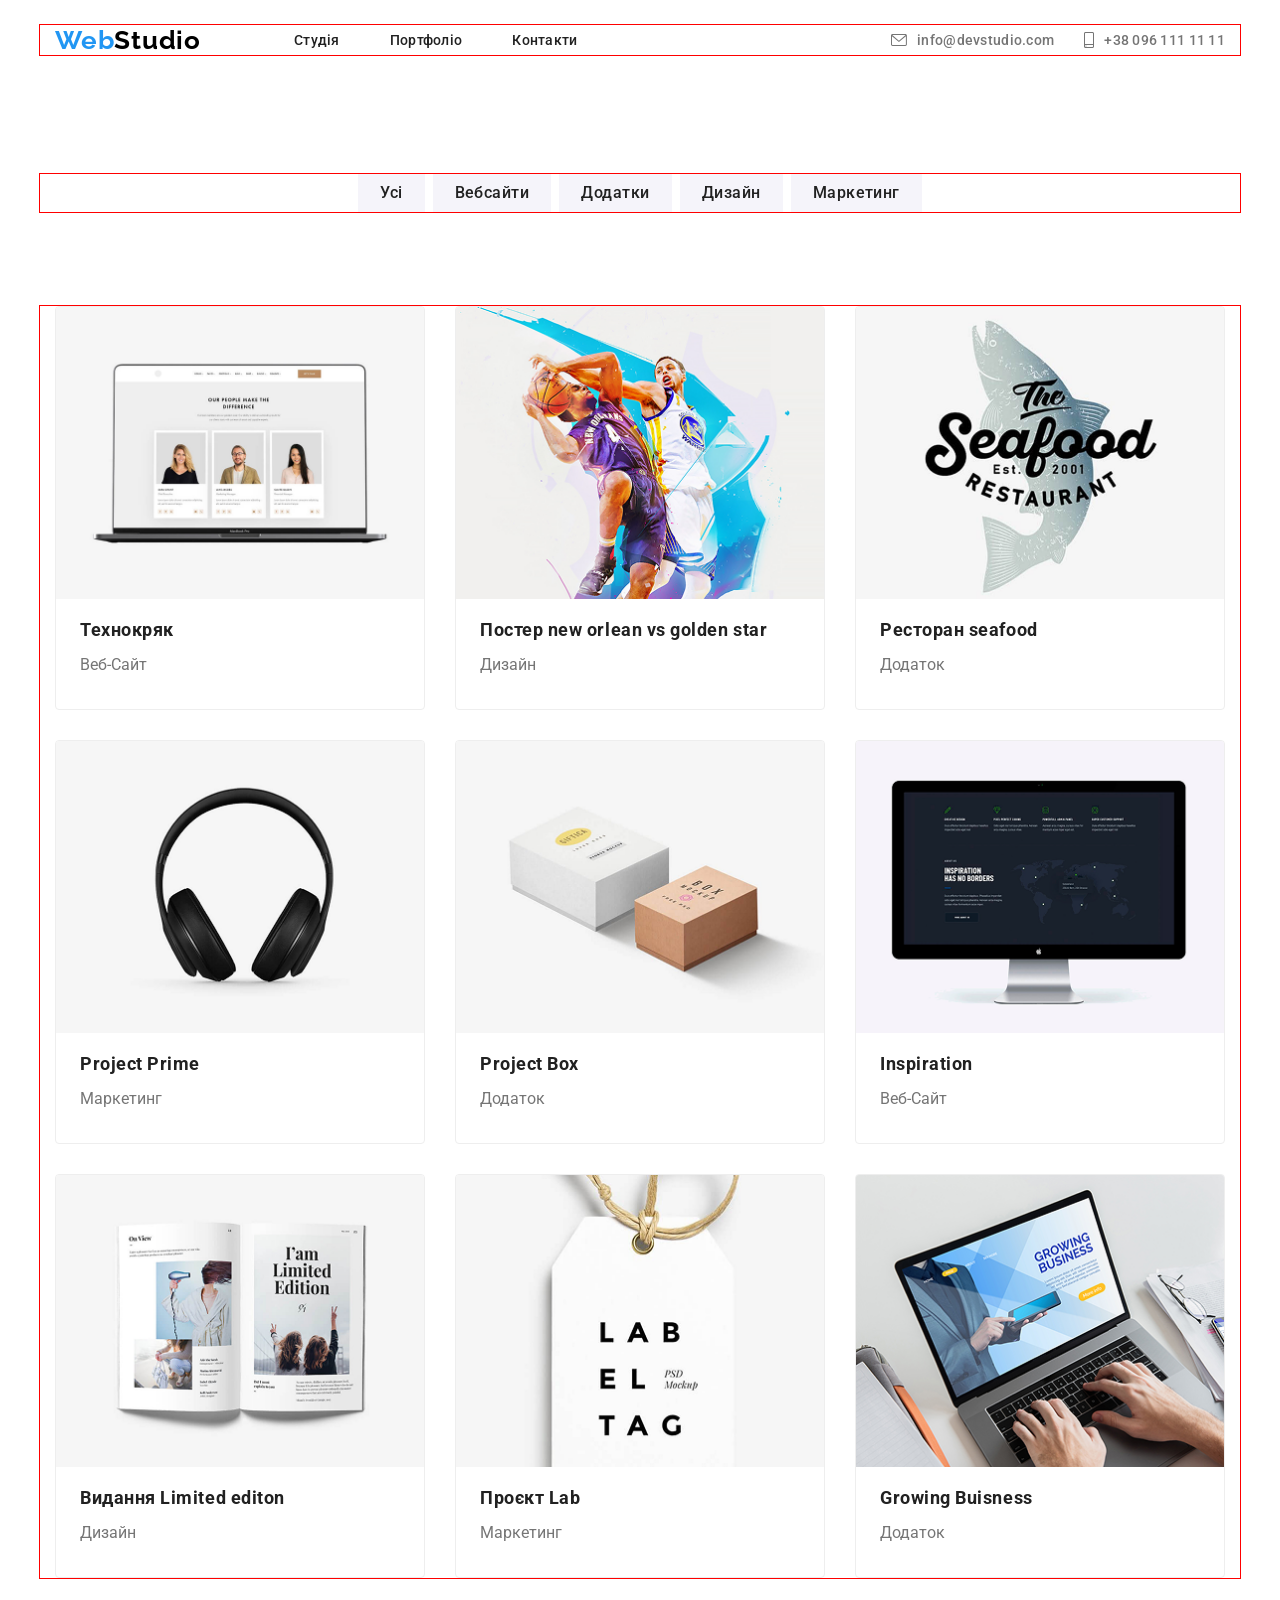
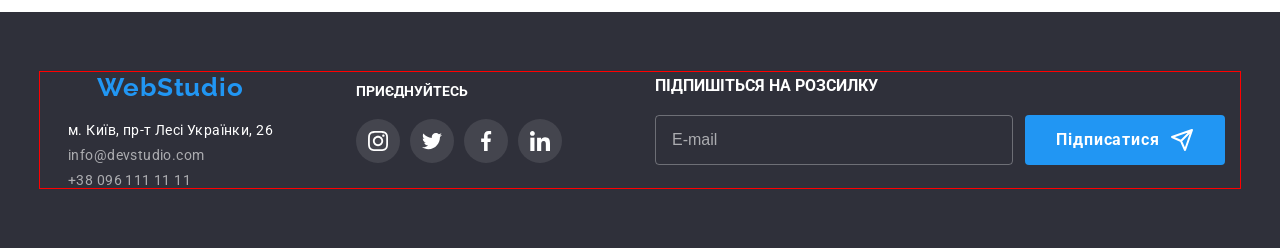
==== portfolio.html @ 1d3b6f0b "initial commit" ====
<!DOCTYPE html>
<html lang="en">
  <head>
    <meta charset="UTF-8" />
    <meta name="viewport" content="width=device-width, initial-scale=1.0" />
    <title>portfolio</title>
    <link rel="stylesheet" href="./normalise.css" />
    <link
      href="https://fonts.googleapis.com/css2?family=Raleway:ital,wght@0,100..900;1,100..900&family=Roboto:ital,wght@0,100..900;1,100..900&display=swap"
      rel="stylesheet"
    />
    
    <link rel="stylesheet" href="./css/main.min.css">
  </head>
  <body>
    
    <main class="main">

      <header class="header">
    <div class="container"> 
      <!-- <p class="animate__animated animate__bounce">tesst xoxoox</p> -->
      <p class="header__webstudio">Web<span>Studio</span></p>

      <button class="header__knopka" data-menu-open><svg class="header__icon">
          <use href="./img/symbol-defs.svg#icon-menu"></use>
        </svg>
      </button>
      <div class="menu is-hidden" data-menu>
        <button class="menu__knopka" data-menu-close type="button"><svg class="menu__close">
          <use href="./img/symbol-defs.svg#icon-cross"></use>
        </svg></button>
        <ul class="menu__list">
          <li class="menu__item"><a href="./index.html" class="menu__link">Студія</a></li>
          <li class="menu__item"><a href="./portfolio.html" class="menu__link active">Портфоліо</a></li>
          <li class="menu__item"><a href="#" class="menu__link">Контакти</a></li>
        </ul>
        <ul class="menu__items">
          <li class="menu__elm"><a href="tel:+380961111111" class="menu__contact">+38 096 111 11 11</a></li>
          <li class="menu__elm"><a href="mailto:info@devstudio.com" class="menu__contact">info@devstudio.com</a></li>
        </ul>
        <ul class="menu__socials">
          <li class="menu__sub"><a href="" class="menu__media">Instagram</a></li>
          <li class="menu__sub"><a href="" class="menu__media">Twitter</a></li>
          <li class="menu__sub"><a href="" class="menu__media">Facebook</a></li>
          <li class="menu__sub"><a href="" class="menu__media">Linkedin</a></li>
        </ul>
      </div>

      <nav class="header__nav">
        <ul class="header__list">
          <li class="header__item">
            <a class="header__link" href="./index.html">Студія</a>
          </li>
          <li class="header__item">
            <a class="header__link" href="./portfolio.html">Портфоліо</a>
          </li>
          <li class="header__item">
            <a class="header__link" href="">Контакти</a>
          </li>
        </ul>
      </nav>
      <ul class="header__contacts">
        <li class="header__item">
          <svg class="header__eicon">
            <use href="./img/symbol-defs.svg#icon-mail"></use>
          </svg>
          <a class="header__info" href="mailto:info@devstudio.com">
            info@devstudio.com
          </a>
        </li>
        <li class="header__item">
          <svg class="header__picon">
            <use href="./img/symbol-defs.svg#icon-smartphone"></use>
          </svg>

          <a class="header__info" href="tel:+380961111111">
            +38 096 111 11 11
          </a>
        </li>
      </ul>

    </div>
  </header>

      <section class="phero">
        <div class="container">
          <ul class="phero__list">
            <li class="phero__item"><a href="" class="phero__link">усі</a></li>
            <li class="phero__item"><a href="" class="phero__link">вебсайти</a></li>
            <li class="phero__item"><a href="" class="phero__link">додатки</a></li>
            <li class="phero__item"><a href="" class="phero__link">дизайн</a></li>
            <li class="phero__item"><a href="" class="phero__link">маркетинг</a></li>
          </ul>
        </div>
      </section>

      <section class="testimonials">
        <div class="container">
        <ul class="testimonials__list">
          <li class="testimonials__item">
            <div class="testimonials__box">
            <img
              class="testimonials__foto"
              src="./img/technoryak.png"
              alt="technoryak"
            />
            <p class="testimonials__text">Ресурс пропонує комплексні пропозиції з різним рівнем функціоналу та сервісів. Все це дозволить відвідувачу отримати вичерпні відомості про компанію чи приватну особу.</p>
            </div>
            <div class="testimonials__info">
            <h2 class="testimonials__name">Технокряк</h2>
            <p class="testimonials__role">веб-сайт</p>
            </div>
          </li>
          <li class="testimonials__item">
            <div class="testimonials__box">
              <img
              class="testimonials__foto"
                src="./img/poster.png"
                width="600"
                alt="poster"
              />
              <p class="testimonials__text">Ресурс пропонує комплексні пропозиції з різним рівнем функціоналу та сервісів. Все це дозволить відвідувачу отримати вичерпні відомості про компанію чи приватну особу.</p>
            </div>
            <div class="testimonials__info">
            <h2 class="testimonials__name">Постер new orlean vs golden star</h2>
            <p class="testimonials__role">дизайн</p>
            </div>
          </li>
          <li class="testimonials__item">
            <div class="testimonials__box">
              <img
              class="testimonials__foto"
                src="./img/restoran.png"
                width="600"
                alt="restoran"
              />
              <p class="testimonials__text">Ресурс пропонує комплексні пропозиції з різним рівнем функціоналу та сервісів. Все це дозволить відвідувачу отримати вичерпні відомості про компанію чи приватну особу.</p>
            </div>
            <div class="testimonials__info">
            <h2 class="testimonials__name">Ресторан seafood</h2>
            <p class="testimonials__role">додаток</p>
            </div>
          </li>
          <li class="testimonials__item">
            <div class="testimonials__box">
              <img
              class="testimonials__foto"
                src="./img/project prime.png"
                width="600"
                alt="project prime"
              />
              <p class="testimonials__text">Ресурс пропонує комплексні пропозиції з різним рівнем функціоналу та сервісів. Все это позволит посетителю получить исчерпывающие сведения о компании или частном лице.</p>
              </div>
            <div class="testimonials__info">
            <h2 class="testimonials__name">Project Prime</h2>
            <p class="testimonials__role">маркетинг</p>
            </div>
          </li>
          <li class="testimonials__item">
            <div class="testimonials__box">
              <img
              class="testimonials__foto"
                src="./img/project box.png"
                width="600"
                alt="project box"
              />
              <p class="testimonials__text">Ресурс пропонує комплексні пропозиції з різним рівнем функціоналу та сервісів. Все это позволит посетителю получить исчерпывающие сведения о компании или частном лице.</p>
            </div>
            <div class="testimonials__info">
            <h2 class="testimonials__name">Project Box</h2>
            <p class="testimonials__role">додаток</p>
            </div>
          </li>
          <li class="testimonials__item">
            <div class="testimonials__box">
              <img
              class="testimonials__foto"
                src="./img/inspiration.png"
                width="600"
                alt="inspiration"
              />
              <p class="testimonials__text">Ресурс пропонує комплексні пропозиції з різним рівнем функціоналу та сервісів. Все это позволит посетителю получить исчерпывающие сведения о компании или частном лице.</p>
            </div>
            <div class="testimonials__info">
            <h2 class="testimonials__name">Inspiration</h2>
            <p class="testimonials__role">веб-сайт</p>
            </div>
          </li>
          <li class="testimonials__item">
            <div class="testimonials__box">
              <img
              class="testimonials__foto"
                src="./img/vidanya limited.png"
                width="600"
                alt="vidannya limited"
              />
              <p class="testimonials__text">Ресурс пропонує комплексні пропозиції з різним рівнем функціоналу та сервісів. Все это позволит посетителю получить исчерпывающие сведения о компании или частном лице.</p>
            </div>
            <div class="testimonials__info">
            <h2 class="testimonials__name">Видання Limited editon</h2>
            <p class="testimonials__role">дизайн</p>
            </div>
          </li>
          <li class="testimonials__item">
            <div class="testimonials__box">
              <img
              class="testimonials__foto"
                src="./img/project lab.png"
                width="600"
                alt="project lab"
              />
              <p class="testimonials__text">Ресурс пропонує комплексні пропозиції з різним рівнем функціоналу та сервісів. Все це дозволить відвідувачу отримати вичерпні відомості про компанію чи приватну особу.</p>
            </div>
            <div class="testimonials__info">
            <h2 class="testimonials__name">Проєкт Lab</h2>
            <p class="testimonials__role">маркетинг</p>
            </div>
          </li>
          <li class="testimonials__item">
            <div class="testimonials__box">
              <img
              class="testimonials__foto"
                src="./img/growing business.png"
                width="600"
                alt="growing buisness"
              />
              <p class="testimonials__text">Ресурс пропонує комплексні пропозиції з різним рівнем функціоналу та сервісів. Все это позволит посетителю получить исчерпывающие сведения о компании или частном лице.</p>
            </div>
            <div class="testimonials__info">
            <h2 class="testimonials__name">Growing Buisness</h2>
            <p class="testimonials__role">додаток</p>
            </div>
          </li>
        </ul>
        </div>
      </section>
      <!--register-->
    </main>
    
    <footer class="contacts">
      <div class="container">
        <div class="double-box">
        <div class="contacts__box">
          <p class="contacts__title">WebStudio</p>
          <ul class="contacts__list">
            <li class="contacts__item">
              <p class="contacts__address">м. Київ, пр-т Лесі Українки, 26</p>
            </li>
            <li class="contacts__item">
              <p class="contacts__info">info@devstudio.com</p>
            </li>
            <li class="contacts__item">
              <p class="contacts__info">+38 096 111 11 11</p>
            </li>
          </ul>
        </div>
        <div class="socials">
        <p class="socials__title">приєднуйтесь</p>
        <ul class="socials__list">
          <li class="socials__item"><a href="" class="socials__link"><svg class="socials__contacts">
            <use href="./img/symbol-defs.svg#icon-instagram"></use></svg></a></li>
          <li class="socials__item"><a href="" class="socials__link"><svg class="socials__contacts">
            <use href="./img/symbol-defs.svg#icon-twitter"></use></svg></a></li>
          <li class="socials__item"><a href="" class="socials__link"><svg class="socials__contacts">
            <use href="./img/symbol-defs.svg#icon-facebook-1"></use></svg></a></li>
          <li class="socials__item"><a href="" class="socials__link"><svg class="socials__contacts">
            <use href="./img/symbol-defs.svg#icon-linkedin"></use></svg></a></li>
        </ul>
      </div>
        </div>
        <div class="subscribe">
        <p class="subscribe__title">Підпишіться на розсилку</p>
        <form class="subscribe__form" action="#" novalidate>
      <input class="subscribe__input" type="email" placeholder="E-mail"/>
    <button class="subscribe__button" type="submit">
      Підписатися
    </button>
  </form>
</div>
    </div>
  </footer>
    <script src="./menu.js"></script>
  </body>
</html>
---- css/main.min.css ----
.header{padding:10px 0}*{margin:0;padding:0;box-sizing:border-box}body{font-family:"Roboto",sans-serif}ul{list-style:none;padding:0}a{text-decoration:none}img{display:block;width:100%;height:auto;max-width:100%}h1,h2,h3,p{margin:0}.container{display:flex;max-width:1200px;margin:0 auto;padding:0 15px;outline:1px solid red}@media screen and (min-width: 480px){.container{width:480px}}@media screen and (min-width: 768px){.container{width:768px}}@media screen and (min-width: 1200px){.container{width:1200px}}.header{background:#fff}@media screen and (min-width: 768px){.header{padding:21px 0}}@media screen and (min-width: 1200px){.header{padding:25px 0}}.header .container{display:flex;align-items:center;height:100%}.header__webstudio{font-family:"Raleway",sans-serif;font-weight:700;font-size:24px;letter-spacing:.03em;color:#2196f3;margin-right:auto}@media screen and (min-width: 768px){.header__webstudio{margin-right:87px}}@media screen and (min-width: 1200px){.header__webstudio{font-size:26px;letter-spacing:.78px;margin-right:93px}}.header__webstudio span{color:#000}.header__nav{display:flex;align-items:center;display:none}@media screen and (min-width: 768px){.header__nav{display:block}}.header__list{display:flex;gap:50px}.header__item{display:flex;align-items:center;gap:10px}.header__link{font-family:"Roboto",sans-serif;font-weight:500;font-size:14px;letter-spacing:.02em;color:#212121;transition:color 250ms;position:relative}.header__link::after{content:"";position:absolute;left:0;bottom:-31px;width:100%;height:4px;border-radius:2px;background-color:#2196f3;opacity:0;transition:opacity 250ms}.header__link:hover{color:#2196f3;transition-timing-function:cubic-bezier(0.89, 0.17, 0.14, 0.89)}.header__link:hover::after{opacity:1}.header__contacts{gap:10px;margin-left:auto;display:none}@media screen and (min-width: 768px){.header__contacts{display:flex;flex-direction:column}}@media screen and (min-width: 1200px){.header__contacts{display:flex;gap:30px;flex-direction:row}}.header__info{font-family:"Roboto",sans-serif;font-weight:500;font-size:14px;letter-spacing:.02em;color:#757575;transition-property:color;transition-duration:500ms}.header__info:hover{color:#2196f3}.header__eicon{display:flex;flex-direction:column;fill:#757575;width:16px;height:12px;transition-property:fill;transition-duration:250ms}.header__eicon:hover{fill:#2196f3}.header__picon{display:flex;flex-direction:column;fill:#757575;width:10px;height:16px;transition-property:fill;transition-duration:250ms}.header__picon:hover{fill:#2196f3}.header__knopka{border:none;display:block;background-color:#fff}@media screen and (min-width: 768px){.header__knopka{display:none}}.header__icon{width:40px;height:40px}.menu{position:fixed;top:0;left:0;width:100%;height:100%;background-color:#fff;z-index:1;padding:48px 0 48px 40px;opacity:1}.menu__knopka{width:40px;height:40px;border-radius:50%;background-color:green;display:flex;justify-content:center;align-items:center;border:none;background-color:rgba(0,0,0,0);position:absolute;top:10px;right:15px}.menu__knopka:hover .menu__close{fill:#2196f3}.menu__close{width:30px;height:30px;transition-property:fill;transition-duration:350ms}.menu__list{display:flex;flex-direction:column;gap:35px}.menu__link{font-family:"Roboto",sans-serif;font-weight:500;font-size:40px;letter-spacing:.02em;color:#212121}.menu__items{display:flex;flex-direction:column;gap:32px;margin-top:150px;margin-bottom:64px}.menu__contact{font-family:"Roboto",sans-serif;font-weight:500;font-size:34px;letter-spacing:.02em;color:#2196f3}.menu__elm:last-child .menu__contact{font-family:"Roboto",sans-serif;font-weight:500;font-size:24px;letter-spacing:.02em;color:#757575}.menu__socials{display:flex;align-items:center;gap:10px}.menu__media{font-family:"Roboto",sans-serif;font-weight:500;font-size:18px;line-height:122%;letter-spacing:.02em;color:#2196f3}.menu__sub{display:flex;align-items:center}.menu__sub:not(:last-child)::after{content:"";display:block;width:1px;height:22px;margin-left:10px;background-color:rgba(33,33,33,.2)}.active{color:#2196f3}.is-hidden{opacity:0;pointer-events:none}.hero{background-image:linear-gradient(rgba(47, 48, 58, 0.4), rgba(47, 48, 58, 0.4)),url("../img/mobile/hero-mobile@1x.webp");padding-top:118px;padding-bottom:118px;margin:0% auto;display:flex;justify-content:center;align-items:center;box-shadow:0px 0px 50px 0px rgba(0,0,0,.75) inset;-webkit-box-shadow:0px 0px 50px 0px rgba(0,0,0,.75) inset;-moz-box-shadow:0px 0px 50px 0px rgba(0,0,0,.75) inset;background-repeat:no-repeat;background-size:cover;background-position:center}@media(min-device-pixel-ratio: 2),(min-resolution: 192dpi),(min-resolution: 2dppx){.hero{background-image:linear-gradient(rgba(47, 48, 58, 0.4), rgba(47, 48, 58, 0.4)),url(../img/mobile/hero-mobile@2x.webp)}}@media screen and (min-width: 768px){.hero{background-image:linear-gradient(rgba(47, 48, 58, 0.4), rgba(47, 48, 58, 0.4)),url(../img/tablet/hero-tablet@1x.webp)}}@media screen and (min-width: 768px)and (min-device-pixel-ratio: 2),screen and (min-width: 768px)and (min-resolution: 192dpi),screen and (min-width: 768px)and (min-resolution: 2dppx){.hero{background-image:linear-gradient(rgba(47, 48, 58, 0.4), rgba(47, 48, 58, 0.4)),url(../img/tablet/hero-tablet@2x.webp)}}@media screen and (min-width: 1200px){.hero{padding-bottom:200px;padding-top:200px;background-image:linear-gradient(rgba(47, 48, 58, 0.4), rgba(47, 48, 58, 0.4)),url(../img/desktop/hero-desktop@1x.webp)}}@media screen and (min-width: 1200px)and (min-device-pixel-ratio: 2),screen and (min-width: 1200px)and (min-resolution: 192dpi),screen and (min-width: 1200px)and (min-resolution: 2dppx){.hero{background-image:linear-gradient(rgba(47, 48, 58, 0.4), rgba(47, 48, 58, 0.4)),url(../img/desktop/hero-desktop@2x.webp)}}.hero__title{font-family:"Roboto",sans-serif;font-weight:900;font-size:26px;line-height:136%;letter-spacing:.06em;text-transform:uppercase;text-align:center;color:#fff;width:100%;margin-bottom:30px}@media screen and (min-width: 480px){.hero__title{width:360px}}@media screen and (min-width: 1200px){.hero__title{width:696px;font-size:44px}}.hero__button{border:none;font-family:"Roboto",sans-serif;border-radius:4px;width:200px;height:50px;background:#2196f3;font-weight:700;font-size:16px;line-height:187%;letter-spacing:.06em;text-align:center;color:#fff}@media screen and (min-width: 1200px){.hero__button{width:216px}}.hero .container{flex-direction:column;align-items:center}.features{padding-bottom:60px;padding-top:60px}@media screen and (min-width: 768px){.features{padding-bottom:94px;padding-top:94px}}.features__list{display:flex;flex-direction:column;gap:30px}@media screen and (min-width: 768px){.features__list{display:grid;grid-template-columns:repeat(2, 1fr)}}@media screen and (min-width: 1200px){.features__list{grid-template-columns:repeat(4, 1fr)}}.features__item{width:100%;height:226px}@media screen and (min-width: 480px){.features__item{width:450px}}@media screen and (min-width: 768px){.features__item{width:354px;height:224px}}@media screen and (min-width: 1200px){.features__item{width:270px;height:248px}}.features__box{width:100%;height:120px;background-color:#f5f4fa;margin-bottom:30px;border-radius:4px;display:flex;justify-content:center;align-items:center}@media screen and (min-width: 480px){.features__box{width:450px}}@media screen and (min-width: 768px){.features__box{width:354px;height:120px}}@media screen and (min-width: 1200px){.features__box{width:270px;height:120px}}.features__img1{fill:#212121;width:70px;height:70px}.features__img2{fill:#212121;width:70px;height:70px}.features__img3{fill:#212121;width:70px;height:70px}.features__img4{fill:#212121;width:70px;height:70px}.features__title{font-family:"Roboto",sans-serif;font-weight:700;font-size:14px;letter-spacing:.03em;text-transform:uppercase;color:#212121;margin-bottom:10px;text-align:center}.features__description{font-family:"Roboto",sans-serif;font-weight:400;font-size:14px;line-height:171%;letter-spacing:.03em;color:#757575}.gallery{display:none}@media screen and (min-width: 1200px){.gallery{padding-bottom:94px;padding-top:94px;display:block}}.gallery .container{flex-direction:column;align-items:center}.gallery__title{font-family:"Roboto",sans-serif;font-weight:700;font-size:36px;letter-spacing:.03em;text-align:center;color:#212121;margin-bottom:50px}.gallery__list{display:flex;gap:30px}.gallery__item{width:370px;height:294px;display:block;position:relative}.gallery__image{gap:30px;width:370px;height:294px}.gallery__description{display:flex;justify-content:center;align-items:center;width:370px;height:70px;color:#fff;background-color:#2f303a;opacity:80%;position:absolute;bottom:0}.team{background-color:#f5f4fa;padding-bottom:60px;padding-top:60px}@media screen and (min-width: 1200px){.team{padding-bottom:94px;padding-top:94px}}.team .container{display:flex;flex-direction:column}.team__title{font-family:"Roboto",sans-serif;font-weight:700;font-size:28px;letter-spacing:.03em;text-align:center;color:#212121;margin-bottom:30px}@media screen and (min-width: 1200px){.team__title{font-weight:700;font-size:36px}}.team__list{display:flex;flex-direction:column;gap:30px}@media screen and (min-width: 768px){.team__list{display:grid;grid-template-columns:repeat(2, 1fr)}}@media screen and (min-width: 1200px){.team__list{display:grid;grid-template-columns:repeat(4, 1fr)}}.team__item{box-shadow:0 2px 1px 0 rgba(0,0,0,.2),0 1px 1px 0 rgba(0,0,0,.14),0 1px 3px 0 rgba(0,0,0,.12);background:#fff;width:100%;height:100%}@media screen and (min-width: 480px){.team__item{width:450px;height:622px}}@media screen and (min-width: 768px){.team__item{width:354px;height:536px}}@media screen and (min-width: 1200px){.team__item{width:270px;height:428px}}.team__foto{width:100%;margin-bottom:30px}@media screen and (min-width: 480px){.team__foto{width:450px;height:460px}}@media screen and (min-width: 768px){.team__foto{width:354px;height:374px}}@media screen and (min-width: 1200px){.team__foto{width:270px;height:260px}}.team__name{font-family:"Roboto",sans-serif;font-weight:500;font-size:16px;letter-spacing:.03em;text-align:center;color:#212121;margin-bottom:10px}.team__role{font-family:"Roboto",sans-serif;font-weight:400;font-size:16px;letter-spacing:.03em;text-align:center;color:#757575;margin-bottom:16px}.team__box{display:flex;justify-self:center;gap:10px;margin-bottom:24px}.team__link{display:flex;align-items:center;justify-content:center;width:44px;height:44px;border-radius:50%;transition-property:background-color;transition-duration:250ms}.team__link:hover{background-color:#2196f3}.team__link:hover .team__socials{fill:#fff}.team__socials{fill:#afb1b8;width:20px;height:20px;transition-property:fill;transition-duration:350ms}.clients{padding-top:60px;padding-bottom:60px}@media screen and (min-width: 1200px){.clients{padding-bottom:94px;padding-top:94px}}.clients .container{display:flex;justify-content:center;align-items:center;flex-direction:column}.clients__title{font-family:"Roboto",sans-serif;font-weight:700;font-size:28px;letter-spacing:.03em;text-align:center;color:#212121;margin-bottom:30px}@media screen and (min-width: 1200px){.clients__title{font-weight:700;font-size:36px;margin-bottom:50px}}.clients__list{display:grid;gap:30px;grid-template-columns:repeat(2, 1fr);justify-content:center;align-items:center;flex-wrap:wrap}@media screen and (min-width: 768px){.clients__list{display:grid;grid-template-columns:repeat(3, 1fr)}}@media screen and (min-width: 1200px){.clients__list{display:grid;grid-template-columns:repeat(6, 1fr)}}.clients__item{border:solid 1px #afb1b8;border-radius:4px;display:flex;align-items:center;justify-content:center;padding:16px 10px;transition-property:border;transition-duration:350ms}.clients__item:hover{border:solid 1px #2196f3}@media screen and (min-width: 480px){.clients__item{padding:16px 52px}}@media screen and (min-width: 768px){.clients__item{padding:16px 60px}}@media screen and (min-width: 1200px){.clients__item{padding:16px 32px}}.clients__icon{fill:#afb1b8;width:100%;height:60px;transition-property:fill;transition-duration:350ms}.clients__icon:hover{fill:#2196f3}@media screen and (min-width: 480px){.clients__icon{width:106px}}.contacts{background:#2f303a;padding-top:60px;padding-bottom:60px}.contacts .container{display:flex;flex-direction:column;align-items:center}@media screen and (min-width: 1200px){.contacts .container{display:flex;flex-direction:row}}.contacts .container:last-child>div:last-child{display:flex;flex-wrap:wrap;align-items:center}.contacts__box{display:flex;flex-direction:column;align-items:center;margin-bottom:20px}@media screen and (min-width: 1200px){.contacts__box{margin-bottom:0;width:231px}}.contacts__title{display:flex;font-family:"Raleway",sans-serif;font-weight:700;font-size:24px;letter-spacing:.03em;color:#2196f3;margin-bottom:20px;justify-content:center}@media screen and (min-width: 1200px){.contacts__title{font-size:26px}}.contacts__list{display:flex;gap:8px;flex-direction:column}@media screen and (min-width: 1200px){.contacts__list{gap:9px}}.contacts__address{font-family:"Roboto",sans-serif;font-weight:400;font-size:14px;letter-spacing:.03em;color:#fff;text-align:center}@media screen and (min-width: 1200px){.contacts__address{text-align:left}}.contacts__info{font-family:"Roboto",sans-serif;font-weight:400;font-size:14px;letter-spacing:.03em;color:hsla(0,0%,100%,.6);text-align:center}@media screen and (min-width: 1200px){.contacts__info{text-align:left}}.socials{display:flex;flex-direction:column;text-align:center;margin-top:60px}@media screen and (min-width: 768px){.socials{margin-left:165px;margin-top:0}}@media screen and (min-width: 1200px){.socials{text-align:left;margin-left:70px}}.socials__title{font-family:"Roboto",sans-serif;font-weight:700;font-size:14px;letter-spacing:3%;color:#fff;text-transform:uppercase;margin-bottom:20px}.socials__list{display:flex;gap:10px}.socials__link{display:flex;align-items:center;justify-content:center;width:44px;height:44px;border-radius:50%;background:hsla(0,0%,100%,.1);transition:background-color 350ms}.socials__link:hover{background:#2196f3}.socials__contacts{fill:#fff;width:20px;height:20px}.double-box{margin-bottom:60px}@media screen and (min-width: 768px){.double-box{display:flex;flex-direction:row;align-items:baseline}}@media screen and (min-width: 1200px){.double-box{margin-bottom:0}}.subscribe{display:flex;align-items:center;justify-content:center;flex-direction:column}@media screen and (min-width: 1200px){.subscribe{flex-direction:column;margin-left:93px;margin-bottom:20px}}.subscribe__title{font-family:"Roboto",sans-serif;font-weight:700;font-size:14px;letter-spacing:3%;text-transform:uppercase;color:#fff;margin-bottom:20px;text-align:center}@media screen and (min-width: 1200px){.subscribe__title{font-size:16px;letter-spacing:6%;text-align:left;width:100%}}.subscribe__form{display:flex;align-items:center;justify-content:center;flex-direction:column}@media screen and (min-width: 1200px){.subscribe__form{flex-direction:row;align-items:center;gap:12px}}.subscribe__input{border-radius:4px;width:290px;height:50px;border:1px solid hsla(0,0%,100%,.3);background:rgba(0,0,0,0);padding-left:16px;color:#fff;font-size:16px;outline:none;transition:border-color 350ms;margin-bottom:20px}@media screen and (min-width: 768px){.subscribe__input{width:450px}}@media screen and (min-width: 1200px){.subscribe__input{width:358px;height:50px;margin-bottom:0}}.subscribe__input::-moz-placeholder{color:hsla(0,0%,100%,.6)}.subscribe__input::placeholder{color:hsla(0,0%,100%,.6)}.subscribe__input:focus{border-color:hsla(0,0%,100%,.6)}.subscribe__button{font-family:"Roboto",sans-serif;border:none;border-radius:4px;width:200px;height:50px;background:#2196f3;font-weight:700;font-size:16px;letter-spacing:.06em;color:#fff;display:flex;align-items:center;justify-content:center;gap:10px;cursor:pointer;transition:background 350ms}.subscribe__button:hover{background:rgb(12.0615384615,129.6615384615,223.1384615385)}.subscribe__button::after{content:"";display:inline-block;width:24px;height:24px;background-image:url("data:image/svg+xml,%3Csvg xmlns='http://www.w3.org/2000/svg' width='24' height='24' viewBox='0 0 24 24' fill='none'%3E%3Cpath d='M22 2L11 13M22 2L15 22L11 13M22 2L2 9L11 13' stroke='white' stroke-width='2' stroke-linecap='round' stroke-linejoin='round'/%3E%3C/svg%3E");background-repeat:no-repeat;background-position:center;background-size:contain;flex-shrink:0}.backdrop{background-color:rgba(12,7,8,.4745098039);position:fixed;top:0;left:0;width:100%;height:100%}.is-hidden{opacity:0;pointer-events:none}.model{width:100%;height:609px;background-color:#fff;border-radius:4px;position:absolute;top:50%;left:50%;transform:translate(-50%, -50%);padding:40px}@media screen and (min-width: 450px){.model{width:450px}}@media screen and (min-width: 1200px){.model{width:528px;height:581px}}.model__button{width:40px;height:40px;border-radius:50%;border:none;outline:1px solid gray;display:flex;align-items:center;justify-content:center;position:absolute;top:10px;right:10px;background-color:rgba(0,0,0,0)}.model__button:hover .model__icon{fill:#2196f3}.model__icon{width:18px;height:18px;fill:#000;transition-property:fill;transition-duration:350ms}.model__title{font-family:"Roboto",sans-serif;font-weight:700;font-size:20px;letter-spacing:.03em;text-align:center;color:#212121;margin-bottom:12px}.model__label{font-weight:400;font-size:12px;letter-spacing:.01em;color:#757575;display:block;position:relative}.model__input{outline:1px solid rgba(33,33,33,.2);border-radius:4px;width:100%;height:40px;margin-top:4px;margin-bottom:10px;border:none;padding-left:42px;transition-property:outline;transition-duration:350ms}@media screen and (min-width: 480px){.model__input{width:370px}}@media screen and (min-width: 1200px){.model__input{width:448px}}.model__input:hover,.model__input:focus{outline:1px solid #2196f3}.model__input:hover+.model__pic,.model__input:focus+.model__pic{fill:#2196f3}.model__pic{width:18px;height:18px;position:absolute;top:30px;left:12px;fill:#000}.model__comment{display:block;width:100%;outline:1px solid rgba(33,33,33,.2);border:rgba(33,33,33,.2);border-radius:4px;height:120px;resize:none;padding:12px 16px;font-weight:400;font-size:12px;letter-spacing:.01em;color:rgba(117,117,117,.5);margin-top:4px;margin-bottom:20px}@media screen and (min-width: 480px){.model__comment{width:370px}}@media screen and (min-width: 1200px){.model__comment{width:448px}}.model__box{display:flex;justify-content:center;align-items:center}.model__check{width:16px;height:15px}.model__text{font-weight:400;font-size:12px;line-height:171%;letter-spacing:.03em;color:#757575;margin-left:9px;margin-right:4px}.model__link{font-weight:400;font-size:12px;line-height:171%;letter-spacing:.03em;color:#2196f3;text-decoration:underline;-webkit-text-decoration-skip-ink:none;text-decoration-skip-ink:none}.model__submit{font-weight:700;font-size:16px;line-height:188%;letter-spacing:.06em;border:none;color:#fff;text-align:center;border-radius:4px;width:200px;height:50px;box-shadow:0px 4px 4px 0px rgba(0,0,0,.15);background:#2196f3;display:block;margin:0 auto;margin-top:30px}.phero{padding-bottom:40px;padding-top:60px}@media screen and (min-width: 768px){.phero{padding-bottom:14px;padding-top:60px}}@media screen and (min-width: 1200px){.phero{padding-bottom:34px;padding-top:94px}}.phero .container{padding:0}@media screen and (min-width: 768px){.phero .container{justify-content:center}}.phero__list{display:flex;gap:8px;flex-wrap:wrap}.phero__item{display:flex;align-items:center;justify-content:center}.phero__link{font-family:"Roboto",sans-serif;color:#212121;background-color:#f5f4fa;text-transform:capitalize;padding:6px 22px;font-weight:500;font-size:16px;line-height:163%;letter-spacing:.03em;text-align:center;color:#212121;transition-property:color,background-color,box-shadow;transition-duration:250ms}.phero__link:hover{color:#fff;background-color:#2196f3;border-radius:4px;box-shadow:0px 2px 2px 0px rgba(0,0,0,.1215686275);box-shadow:0px 1px 2px 0px rgba(0,0,0,.0784313725);box-shadow:0px 3px 1px 0px rgba(0,0,0,.1019607843)}.testimonials{padding-bottom:40px;padding-top:60px}@media screen and (min-width: 768px){.testimonials{padding-bottom:14px;padding-top:60px}}@media screen and (min-width: 1200px){.testimonials{padding-bottom:34px;padding-top:60px}}.testimonials .container{justify-content:center}.testimonials__list{display:flex;gap:30px;flex-wrap:wrap}.testimonials__item{border:solid 1px #eee;position:relative;border-radius:4px;overflow:hidden;display:flex;flex-direction:column;width:100%}@media screen and (min-width: 768px){.testimonials__item{width:354px;height:440px}}@media screen and (min-width: 1200px){.testimonials__item{width:370px;height:404px}}.testimonials__item:hover{box-shadow:1px 4px 6px 0 rgba(0,0,0,.16),0 4px 4px 0 rgba(0,0,0,.06),0 1px 1px 0 rgba(0,0,0,.12);background:#fff}.testimonials__item:hover .testimonials__text{opacity:1;transform:translateY(0);color:#fff}.testimonials__box{position:relative;overflow:hidden}.testimonials__foto{width:100%;height:100%;overflow:hidden}@media screen and (max-width: 480px){.testimonials__foto{width:450px}}@media screen and (min-width: 768px){.testimonials__foto{width:354px}}@media screen and (min-width: 1200px){.testimonials__foto{width:370px}}.testimonials__text{position:absolute;top:0;left:0;width:100%;height:100%;background:rgba(33,150,243,.9);font-family:"Roboto",sans-serif;font-weight:400;font-size:18px;line-height:156%;letter-spacing:.03em;color:#fff;padding:10px 10px;opacity:0;transform:translateY(100%);transition-property:opacity,transform;transition-duration:250ms}@media screen and (min-width: 480px){.testimonials__text{padding:77px 24px}}@media screen and (min-width: 768px){.testimonials__text{padding-bottom:77px;padding-right:24px;padding-left:24px;padding-top:49px}}@media screen and (min-width: 1200px){.testimonials__text{padding:63px 24px}}.testimonials__info{padding:20px 24px}.testimonials__name{font-family:"Roboto",sans-serif;font-weight:700;font-size:18px;letter-spacing:.03em;color:#212121;margin-bottom:15px}.testimonials__role{font-family:"Roboto",sans-serif;text-transform:capitalize;color:#757575;font-weight:400;font-size:16px}/*# sourceMappingURL=main.min.css.map */
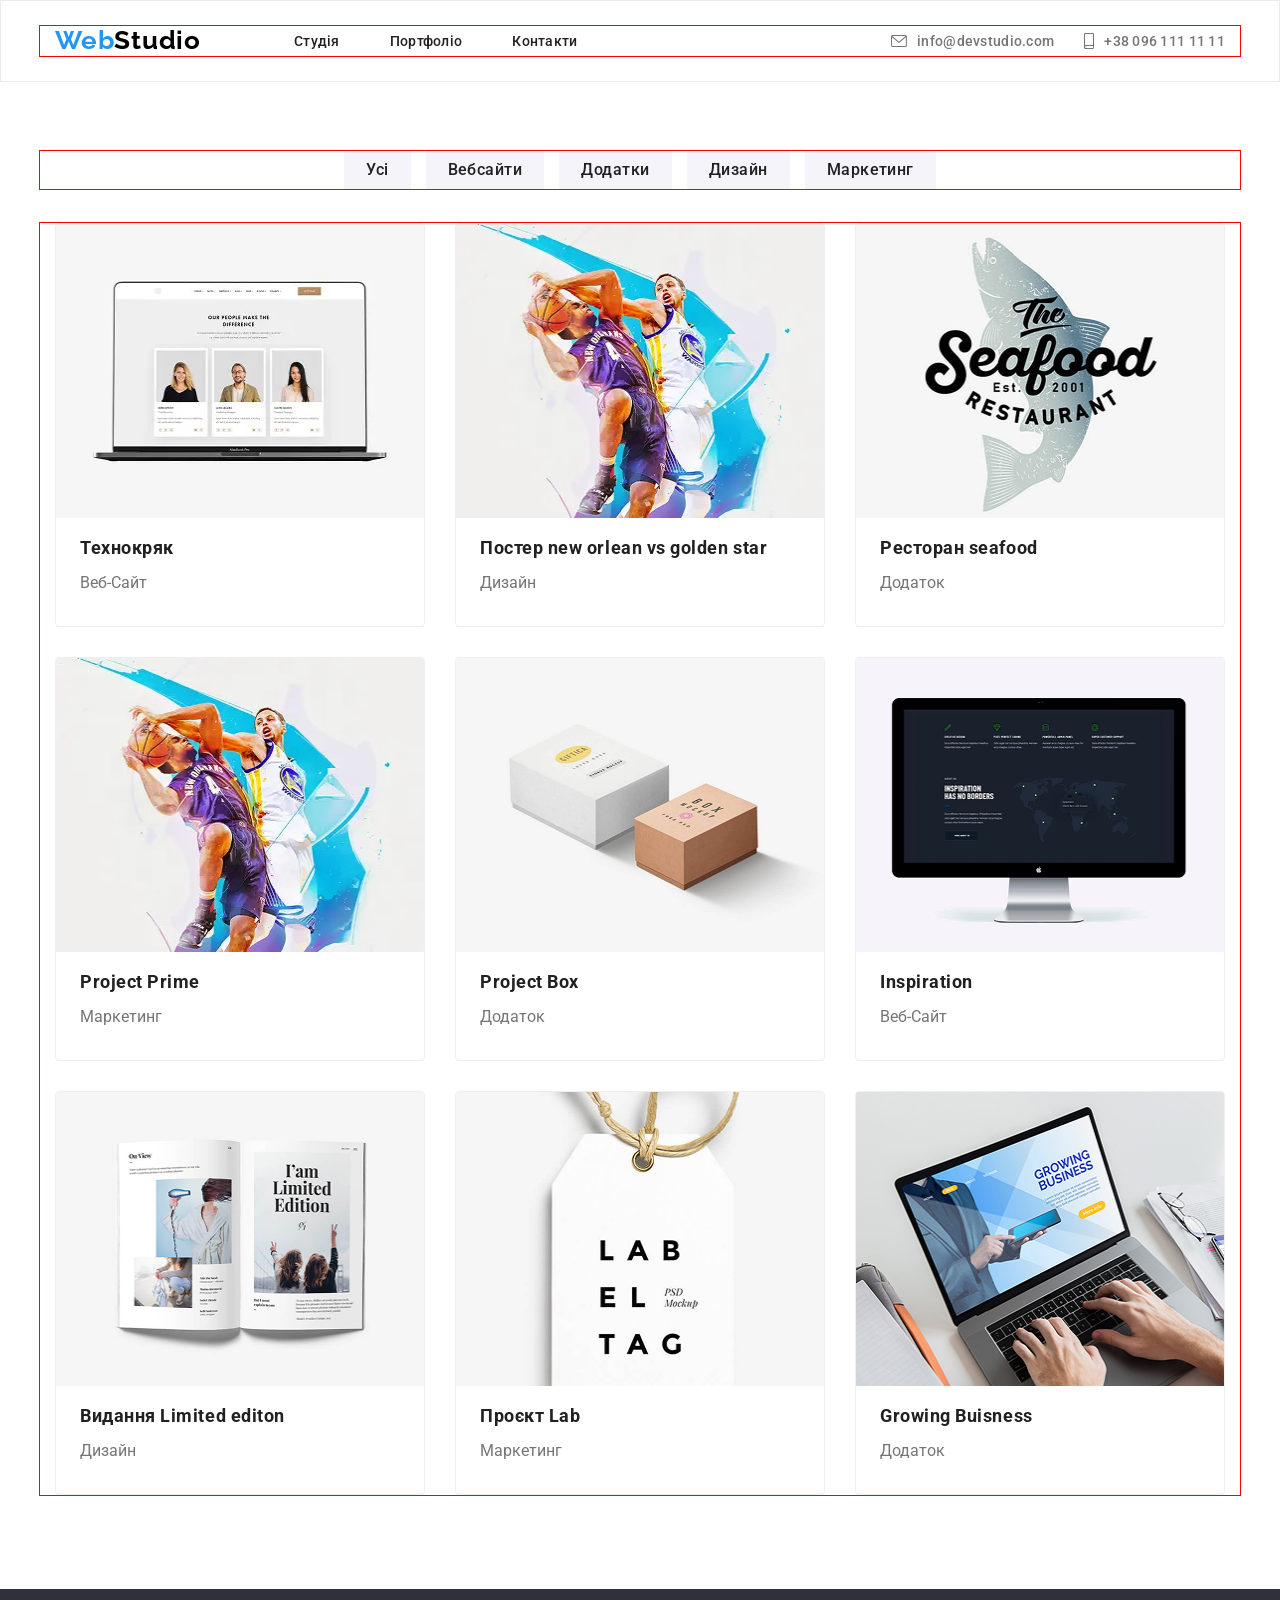
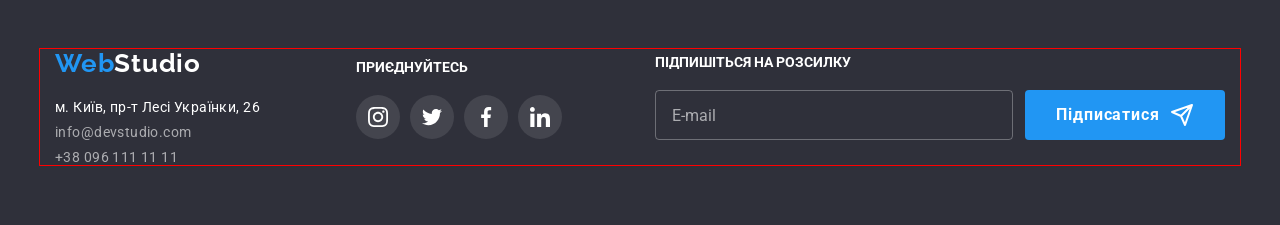
==== commit 66867d10: "retina portfolio 3 img zdelal" ====
--- a/portfolio.html
+++ b/portfolio.html
@@ -4,7 +4,7 @@
     <meta charset="UTF-8" />
     <meta name="viewport" content="width=device-width, initial-scale=1.0" />
     <title>portfolio</title>
-    <link rel="stylesheet" href="./normalise.css" />
+    <link rel="stylesheet" href="https://cdnjs.cloudflare.com/ajax/libs/modern-normalize/3.0.1/modern-normalize.min.css" integrity="sha512-q6WgHqiHlKyOqslT/lgBgodhd03Wp4BEqKeW6nNtlOY4quzyG3VoQKFrieaCeSnuVseNKRGpGeDU3qPmabCANg==" crossorigin="anonymous" referrerpolicy="no-referrer" />
     <link
       href="https://fonts.googleapis.com/css2?family=Raleway:ital,wght@0,100..900;1,100..900&family=Roboto:ital,wght@0,100..900;1,100..900&display=swap"
       rel="stylesheet"
@@ -19,7 +19,7 @@
       <header class="header">
     <div class="container"> 
       <!-- <p class="animate__animated animate__bounce">tesst xoxoox</p> -->
-      <p class="header__webstudio">Web<span>Studio</span></p>
+      <p class="header__webstudio">Web<span class="header__span">Studio</span></p>
 
       <button class="header__knopka" data-menu-open><svg class="header__icon">
           <use href="./img/symbol-defs.svg#icon-menu"></use>
@@ -99,11 +99,13 @@
         <ul class="testimonials__list">
           <li class="testimonials__item">
             <div class="testimonials__box">
-            <img
-              class="testimonials__foto"
-              src="./img/technoryak.png"
-              alt="technoryak"
-            />
+              <picture>
+              <source srcset="./img/desktop/imgtechnoryak-desktop@1x.webp 1x, ./img/desktop/imgtechnoryak-desktop@2x.webp 2x" media="(min-width: 1200px)">
+              <source srcset="./img/tablet/imgtechnoryak-tablet@1x.webp 1x, ./img/tablet/imgtechnoryak-tablet@2x.webp 2x" media="(min-width: 768px)">
+              <source srcset="./img/mobile/imgtechnoryak-mobile@1x.webp 1x, ./img/mobile/imgtechnoryak-mobile@2x.webp 2x" media="(max-width: 767px)">
+              <img class="testimonials__foto" src="./img/technoryak.png" alt="technoryak"/>
+            </picture>
+            
             <p class="testimonials__text">Ресурс пропонує комплексні пропозиції з різним рівнем функціоналу та сервісів. Все це дозволить відвідувачу отримати вичерпні відомості про компанію чи приватну особу.</p>
             </div>
             <div class="testimonials__info">
@@ -113,12 +115,13 @@
           </li>
           <li class="testimonials__item">
             <div class="testimonials__box">
-              <img
-              class="testimonials__foto"
-                src="./img/poster.png"
-                width="600"
-                alt="poster"
-              />
+              <picture>
+              <source srcset="./img/desktop/imgposter-desktop@1x.webp 1x, ./img/desktop/imgposter-desktop@2x.webp 2x" media="(min-width: 1200px)">
+              <source srcset="./img/tablet/imgposter-tablet@1x.webp 1x, ./img/tablet/imgposter-tablet@2x.webp 2x" media="(min-width: 768px)">
+              <source srcset="./img/mobile/imgposter-mobile@1x.webp 1x, ./img/mobile/imgposter-mobile@2x.webp 2x" media="(max-width: 767px)">
+              <img class="testimonials__foto" src="./img/poster.png" alt="poster" />
+            </picture>
+              
               <p class="testimonials__text">Ресурс пропонує комплексні пропозиції з різним рівнем функціоналу та сервісів. Все це дозволить відвідувачу отримати вичерпні відомості про компанію чи приватну особу.</p>
             </div>
             <div class="testimonials__info">
@@ -128,12 +131,13 @@
           </li>
           <li class="testimonials__item">
             <div class="testimonials__box">
-              <img
-              class="testimonials__foto"
-                src="./img/restoran.png"
-                width="600"
-                alt="restoran"
-              />
+              <picture>
+              <source srcset="" media="(min-width: 1200px)">
+              <source srcset="" media="(min-width: 768px)">
+              <source srcset="" media="(max-width: 767px)">
+              <img class="testimonials__foto" src="./img/restoran.png" alt="restoran"/>
+            </picture>
+              
               <p class="testimonials__text">Ресурс пропонує комплексні пропозиції з різним рівнем функціоналу та сервісів. Все це дозволить відвідувачу отримати вичерпні відомості про компанію чи приватну особу.</p>
             </div>
             <div class="testimonials__info">
@@ -143,12 +147,13 @@
           </li>
           <li class="testimonials__item">
             <div class="testimonials__box">
-              <img
-              class="testimonials__foto"
-                src="./img/project prime.png"
-                width="600"
-                alt="project prime"
-              />
+              <picture>
+              <source srcset="./img/desktop/imgposter-desktop@1x.webp 1x, ./img/desktop/imgposter-desktop@2x.webp 2x" media="(min-width: 1200px)">
+              <source srcset="./img/tablet/imgposter-tablet@1x.webp 1x, ./img/tablet/imgposter-tablet@2x.webp 2x" media="(min-width: 768px)">
+              <source src="./img/mobile/imgposter-mobile@1x.webp 1x, ./img/mobile/imgposter-mobile@2x.webp 2x" media="(max-width: 767px)">
+              <img class="testimonials__foto" src="./img/project prime.png" alt="project prime"/>
+            </picture>
+              
               <p class="testimonials__text">Ресурс пропонує комплексні пропозиції з різним рівнем функціоналу та сервісів. Все это позволит посетителю получить исчерпывающие сведения о компании или частном лице.</p>
               </div>
             <div class="testimonials__info">
@@ -158,12 +163,13 @@
           </li>
           <li class="testimonials__item">
             <div class="testimonials__box">
-              <img
-              class="testimonials__foto"
-                src="./img/project box.png"
-                width="600"
-                alt="project box"
-              />
+              <picture>
+              <source srcset="" media="(min-width: 1200px)">
+              <source srcset="" media="(min-width: 768px)">
+              <source srcset="" media="(max-width: 767px)">
+              <img class="testimonials__foto" src="./img/project box.png" alt="project box"/>
+            </picture>
+              
               <p class="testimonials__text">Ресурс пропонує комплексні пропозиції з різним рівнем функціоналу та сервісів. Все это позволит посетителю получить исчерпывающие сведения о компании или частном лице.</p>
             </div>
             <div class="testimonials__info">
@@ -173,12 +179,13 @@
           </li>
           <li class="testimonials__item">
             <div class="testimonials__box">
-              <img
-              class="testimonials__foto"
-                src="./img/inspiration.png"
-                width="600"
-                alt="inspiration"
-              />
+              <picture>
+              <source srcset="" media="(min-width: 1200px)">
+              <source srcset="" media="(min-width: 768px)">
+              <source srcset="" media="(max-width: 767px)">
+              <img class="testimonials__foto" src="./img/inspiration.png" alt="inspiration"/>
+            </picture>
+              
               <p class="testimonials__text">Ресурс пропонує комплексні пропозиції з різним рівнем функціоналу та сервісів. Все это позволит посетителю получить исчерпывающие сведения о компании или частном лице.</p>
             </div>
             <div class="testimonials__info">
@@ -188,12 +195,13 @@
           </li>
           <li class="testimonials__item">
             <div class="testimonials__box">
-              <img
-              class="testimonials__foto"
-                src="./img/vidanya limited.png"
-                width="600"
-                alt="vidannya limited"
-              />
+              <picture>
+              <source srcset="" media="(min-width: 1200px)">
+              <source srcset="" media="(min-width: 768px)">
+              <source srcset="" media="(max-width: 767px)">
+              <img class="testimonials__foto" src="./img/vidanya limited.png" alt="vidannya limited"/>
+            </picture>
+              
               <p class="testimonials__text">Ресурс пропонує комплексні пропозиції з різним рівнем функціоналу та сервісів. Все это позволит посетителю получить исчерпывающие сведения о компании или частном лице.</p>
             </div>
             <div class="testimonials__info">
@@ -203,12 +211,13 @@
           </li>
           <li class="testimonials__item">
             <div class="testimonials__box">
-              <img
-              class="testimonials__foto"
-                src="./img/project lab.png"
-                width="600"
-                alt="project lab"
-              />
+              <picture>
+              <source srcset="" media="(min-width: 1200px)">
+              <source srcset="" media="(min-width: 768px)">
+              <source srcset="" media="(max-width: 767px)">
+              <img class="testimonials__foto" src="./img/project lab.png" alt="project lab"/>
+            </picture>
+              
               <p class="testimonials__text">Ресурс пропонує комплексні пропозиції з різним рівнем функціоналу та сервісів. Все це дозволить відвідувачу отримати вичерпні відомості про компанію чи приватну особу.</p>
             </div>
             <div class="testimonials__info">
@@ -218,12 +227,13 @@
           </li>
           <li class="testimonials__item">
             <div class="testimonials__box">
-              <img
-              class="testimonials__foto"
-                src="./img/growing business.png"
-                width="600"
-                alt="growing buisness"
-              />
+              <picture>
+              <source srcset="" media="(min-width: 1200px)">
+              <source srcset="" media="(min-width: 768px)">
+              <source srcset="" media="(max-width: 767px)">
+              <img class="testimonials__foto" src="./img/growing business.png" alt="growing buisness"/>
+            </picture>
+              
               <p class="testimonials__text">Ресурс пропонує комплексні пропозиції з різним рівнем функціоналу та сервісів. Все это позволит посетителю получить исчерпывающие сведения о компании или частном лице.</p>
             </div>
             <div class="testimonials__info">
@@ -241,7 +251,7 @@
       <div class="container">
         <div class="double-box">
         <div class="contacts__box">
-          <p class="contacts__title">WebStudio</p>
+          <p class="contacts__title">Web<span class="contacts__span">Studio</span></p>
           <ul class="contacts__list">
             <li class="contacts__item">
               <p class="contacts__address">м. Київ, пр-т Лесі Українки, 26</p>
--- a/css/main.min.css
+++ b/css/main.min.css
@@ -1 +1 @@
-.header{padding:10px 0}*{margin:0;padding:0;box-sizing:border-box}body{font-family:"Roboto",sans-serif}ul{list-style:none;padding:0}a{text-decoration:none}img{display:block;width:100%;height:auto;max-width:100%}h1,h2,h3,p{margin:0}.container{display:flex;max-width:1200px;margin:0 auto;padding:0 15px;outline:1px solid red}@media screen and (min-width: 480px){.container{width:480px}}@media screen and (min-width: 768px){.container{width:768px}}@media screen and (min-width: 1200px){.container{width:1200px}}.header{background:#fff}@media screen and (min-width: 768px){.header{padding:21px 0}}@media screen and (min-width: 1200px){.header{padding:25px 0}}.header .container{display:flex;align-items:center;height:100%}.header__webstudio{font-family:"Raleway",sans-serif;font-weight:700;font-size:24px;letter-spacing:.03em;color:#2196f3;margin-right:auto}@media screen and (min-width: 768px){.header__webstudio{margin-right:87px}}@media screen and (min-width: 1200px){.header__webstudio{font-size:26px;letter-spacing:.78px;margin-right:93px}}.header__webstudio span{color:#000}.header__nav{display:flex;align-items:center;display:none}@media screen and (min-width: 768px){.header__nav{display:block}}.header__list{display:flex;gap:50px}.header__item{display:flex;align-items:center;gap:10px}.header__link{font-family:"Roboto",sans-serif;font-weight:500;font-size:14px;letter-spacing:.02em;color:#212121;transition:color 250ms;position:relative}.header__link::after{content:"";position:absolute;left:0;bottom:-31px;width:100%;height:4px;border-radius:2px;background-color:#2196f3;opacity:0;transition:opacity 250ms}.header__link:hover{color:#2196f3;transition-timing-function:cubic-bezier(0.89, 0.17, 0.14, 0.89)}.header__link:hover::after{opacity:1}.header__contacts{gap:10px;margin-left:auto;display:none}@media screen and (min-width: 768px){.header__contacts{display:flex;flex-direction:column}}@media screen and (min-width: 1200px){.header__contacts{display:flex;gap:30px;flex-direction:row}}.header__info{font-family:"Roboto",sans-serif;font-weight:500;font-size:14px;letter-spacing:.02em;color:#757575;transition-property:color;transition-duration:500ms}.header__info:hover{color:#2196f3}.header__eicon{display:flex;flex-direction:column;fill:#757575;width:16px;height:12px;transition-property:fill;transition-duration:250ms}.header__eicon:hover{fill:#2196f3}.header__picon{display:flex;flex-direction:column;fill:#757575;width:10px;height:16px;transition-property:fill;transition-duration:250ms}.header__picon:hover{fill:#2196f3}.header__knopka{border:none;display:block;background-color:#fff}@media screen and (min-width: 768px){.header__knopka{display:none}}.header__icon{width:40px;height:40px}.menu{position:fixed;top:0;left:0;width:100%;height:100%;background-color:#fff;z-index:1;padding:48px 0 48px 40px;opacity:1}.menu__knopka{width:40px;height:40px;border-radius:50%;background-color:green;display:flex;justify-content:center;align-items:center;border:none;background-color:rgba(0,0,0,0);position:absolute;top:10px;right:15px}.menu__knopka:hover .menu__close{fill:#2196f3}.menu__close{width:30px;height:30px;transition-property:fill;transition-duration:350ms}.menu__list{display:flex;flex-direction:column;gap:35px}.menu__link{font-family:"Roboto",sans-serif;font-weight:500;font-size:40px;letter-spacing:.02em;color:#212121}.menu__items{display:flex;flex-direction:column;gap:32px;margin-top:150px;margin-bottom:64px}.menu__contact{font-family:"Roboto",sans-serif;font-weight:500;font-size:34px;letter-spacing:.02em;color:#2196f3}.menu__elm:last-child .menu__contact{font-family:"Roboto",sans-serif;font-weight:500;font-size:24px;letter-spacing:.02em;color:#757575}.menu__socials{display:flex;align-items:center;gap:10px}.menu__media{font-family:"Roboto",sans-serif;font-weight:500;font-size:18px;line-height:122%;letter-spacing:.02em;color:#2196f3}.menu__sub{display:flex;align-items:center}.menu__sub:not(:last-child)::after{content:"";display:block;width:1px;height:22px;margin-left:10px;background-color:rgba(33,33,33,.2)}.active{color:#2196f3}.is-hidden{opacity:0;pointer-events:none}.hero{background-image:linear-gradient(rgba(47, 48, 58, 0.4), rgba(47, 48, 58, 0.4)),url("../img/mobile/hero-mobile@1x.webp");padding-top:118px;padding-bottom:118px;margin:0% auto;display:flex;justify-content:center;align-items:center;box-shadow:0px 0px 50px 0px rgba(0,0,0,.75) inset;-webkit-box-shadow:0px 0px 50px 0px rgba(0,0,0,.75) inset;-moz-box-shadow:0px 0px 50px 0px rgba(0,0,0,.75) inset;background-repeat:no-repeat;background-size:cover;background-position:center}@media(min-device-pixel-ratio: 2),(min-resolution: 192dpi),(min-resolution: 2dppx){.hero{background-image:linear-gradient(rgba(47, 48, 58, 0.4), rgba(47, 48, 58, 0.4)),url(../img/mobile/hero-mobile@2x.webp)}}@media screen and (min-width: 768px){.hero{background-image:linear-gradient(rgba(47, 48, 58, 0.4), rgba(47, 48, 58, 0.4)),url(../img/tablet/hero-tablet@1x.webp)}}@media screen and (min-width: 768px)and (min-device-pixel-ratio: 2),screen and (min-width: 768px)and (min-resolution: 192dpi),screen and (min-width: 768px)and (min-resolution: 2dppx){.hero{background-image:linear-gradient(rgba(47, 48, 58, 0.4), rgba(47, 48, 58, 0.4)),url(../img/tablet/hero-tablet@2x.webp)}}@media screen and (min-width: 1200px){.hero{padding-bottom:200px;padding-top:200px;background-image:linear-gradient(rgba(47, 48, 58, 0.4), rgba(47, 48, 58, 0.4)),url(../img/desktop/hero-desktop@1x.webp)}}@media screen and (min-width: 1200px)and (min-device-pixel-ratio: 2),screen and (min-width: 1200px)and (min-resolution: 192dpi),screen and (min-width: 1200px)and (min-resolution: 2dppx){.hero{background-image:linear-gradient(rgba(47, 48, 58, 0.4), rgba(47, 48, 58, 0.4)),url(../img/desktop/hero-desktop@2x.webp)}}.hero__title{font-family:"Roboto",sans-serif;font-weight:900;font-size:26px;line-height:136%;letter-spacing:.06em;text-transform:uppercase;text-align:center;color:#fff;width:100%;margin-bottom:30px}@media screen and (min-width: 480px){.hero__title{width:360px}}@media screen and (min-width: 1200px){.hero__title{width:696px;font-size:44px}}.hero__button{border:none;font-family:"Roboto",sans-serif;border-radius:4px;width:200px;height:50px;background:#2196f3;font-weight:700;font-size:16px;line-height:187%;letter-spacing:.06em;text-align:center;color:#fff}@media screen and (min-width: 1200px){.hero__button{width:216px}}.hero .container{flex-direction:column;align-items:center}.features{padding-bottom:60px;padding-top:60px}@media screen and (min-width: 768px){.features{padding-bottom:94px;padding-top:94px}}.features__list{display:flex;flex-direction:column;gap:30px}@media screen and (min-width: 768px){.features__list{display:grid;grid-template-columns:repeat(2, 1fr)}}@media screen and (min-width: 1200px){.features__list{grid-template-columns:repeat(4, 1fr)}}.features__item{width:100%;height:226px}@media screen and (min-width: 480px){.features__item{width:450px}}@media screen and (min-width: 768px){.features__item{width:354px;height:224px}}@media screen and (min-width: 1200px){.features__item{width:270px;height:248px}}.features__box{width:100%;height:120px;background-color:#f5f4fa;margin-bottom:30px;border-radius:4px;display:flex;justify-content:center;align-items:center}@media screen and (min-width: 480px){.features__box{width:450px}}@media screen and (min-width: 768px){.features__box{width:354px;height:120px}}@media screen and (min-width: 1200px){.features__box{width:270px;height:120px}}.features__img1{fill:#212121;width:70px;height:70px}.features__img2{fill:#212121;width:70px;height:70px}.features__img3{fill:#212121;width:70px;height:70px}.features__img4{fill:#212121;width:70px;height:70px}.features__title{font-family:"Roboto",sans-serif;font-weight:700;font-size:14px;letter-spacing:.03em;text-transform:uppercase;color:#212121;margin-bottom:10px;text-align:center}.features__description{font-family:"Roboto",sans-serif;font-weight:400;font-size:14px;line-height:171%;letter-spacing:.03em;color:#757575}.gallery{display:none}@media screen and (min-width: 1200px){.gallery{padding-bottom:94px;padding-top:94px;display:block}}.gallery .container{flex-direction:column;align-items:center}.gallery__title{font-family:"Roboto",sans-serif;font-weight:700;font-size:36px;letter-spacing:.03em;text-align:center;color:#212121;margin-bottom:50px}.gallery__list{display:flex;gap:30px}.gallery__item{width:370px;height:294px;display:block;position:relative}.gallery__image{gap:30px;width:370px;height:294px}.gallery__description{display:flex;justify-content:center;align-items:center;width:370px;height:70px;color:#fff;background-color:#2f303a;opacity:80%;position:absolute;bottom:0}.team{background-color:#f5f4fa;padding-bottom:60px;padding-top:60px}@media screen and (min-width: 1200px){.team{padding-bottom:94px;padding-top:94px}}.team .container{display:flex;flex-direction:column}.team__title{font-family:"Roboto",sans-serif;font-weight:700;font-size:28px;letter-spacing:.03em;text-align:center;color:#212121;margin-bottom:30px}@media screen and (min-width: 1200px){.team__title{font-weight:700;font-size:36px}}.team__list{display:flex;flex-direction:column;gap:30px}@media screen and (min-width: 768px){.team__list{display:grid;grid-template-columns:repeat(2, 1fr)}}@media screen and (min-width: 1200px){.team__list{display:grid;grid-template-columns:repeat(4, 1fr)}}.team__item{box-shadow:0 2px 1px 0 rgba(0,0,0,.2),0 1px 1px 0 rgba(0,0,0,.14),0 1px 3px 0 rgba(0,0,0,.12);background:#fff;width:100%;height:100%}@media screen and (min-width: 480px){.team__item{width:450px;height:622px}}@media screen and (min-width: 768px){.team__item{width:354px;height:536px}}@media screen and (min-width: 1200px){.team__item{width:270px;height:428px}}.team__foto{width:100%;margin-bottom:30px}@media screen and (min-width: 480px){.team__foto{width:450px;height:460px}}@media screen and (min-width: 768px){.team__foto{width:354px;height:374px}}@media screen and (min-width: 1200px){.team__foto{width:270px;height:260px}}.team__name{font-family:"Roboto",sans-serif;font-weight:500;font-size:16px;letter-spacing:.03em;text-align:center;color:#212121;margin-bottom:10px}.team__role{font-family:"Roboto",sans-serif;font-weight:400;font-size:16px;letter-spacing:.03em;text-align:center;color:#757575;margin-bottom:16px}.team__box{display:flex;justify-self:center;gap:10px;margin-bottom:24px}.team__link{display:flex;align-items:center;justify-content:center;width:44px;height:44px;border-radius:50%;transition-property:background-color;transition-duration:250ms}.team__link:hover{background-color:#2196f3}.team__link:hover .team__socials{fill:#fff}.team__socials{fill:#afb1b8;width:20px;height:20px;transition-property:fill;transition-duration:350ms}.clients{padding-top:60px;padding-bottom:60px}@media screen and (min-width: 1200px){.clients{padding-bottom:94px;padding-top:94px}}.clients .container{display:flex;justify-content:center;align-items:center;flex-direction:column}.clients__title{font-family:"Roboto",sans-serif;font-weight:700;font-size:28px;letter-spacing:.03em;text-align:center;color:#212121;margin-bottom:30px}@media screen and (min-width: 1200px){.clients__title{font-weight:700;font-size:36px;margin-bottom:50px}}.clients__list{display:grid;gap:30px;grid-template-columns:repeat(2, 1fr);justify-content:center;align-items:center;flex-wrap:wrap}@media screen and (min-width: 768px){.clients__list{display:grid;grid-template-columns:repeat(3, 1fr)}}@media screen and (min-width: 1200px){.clients__list{display:grid;grid-template-columns:repeat(6, 1fr)}}.clients__item{border:solid 1px #afb1b8;border-radius:4px;display:flex;align-items:center;justify-content:center;padding:16px 10px;transition-property:border;transition-duration:350ms}.clients__item:hover{border:solid 1px #2196f3}@media screen and (min-width: 480px){.clients__item{padding:16px 52px}}@media screen and (min-width: 768px){.clients__item{padding:16px 60px}}@media screen and (min-width: 1200px){.clients__item{padding:16px 32px}}.clients__icon{fill:#afb1b8;width:100%;height:60px;transition-property:fill;transition-duration:350ms}.clients__icon:hover{fill:#2196f3}@media screen and (min-width: 480px){.clients__icon{width:106px}}.contacts{background:#2f303a;padding-top:60px;padding-bottom:60px}.contacts .container{display:flex;flex-direction:column;align-items:center}@media screen and (min-width: 1200px){.contacts .container{display:flex;flex-direction:row}}.contacts .container:last-child>div:last-child{display:flex;flex-wrap:wrap;align-items:center}.contacts__box{display:flex;flex-direction:column;align-items:center;margin-bottom:20px}@media screen and (min-width: 1200px){.contacts__box{margin-bottom:0;width:231px}}.contacts__title{display:flex;font-family:"Raleway",sans-serif;font-weight:700;font-size:24px;letter-spacing:.03em;color:#2196f3;margin-bottom:20px;justify-content:center}@media screen and (min-width: 1200px){.contacts__title{font-size:26px}}.contacts__list{display:flex;gap:8px;flex-direction:column}@media screen and (min-width: 1200px){.contacts__list{gap:9px}}.contacts__address{font-family:"Roboto",sans-serif;font-weight:400;font-size:14px;letter-spacing:.03em;color:#fff;text-align:center}@media screen and (min-width: 1200px){.contacts__address{text-align:left}}.contacts__info{font-family:"Roboto",sans-serif;font-weight:400;font-size:14px;letter-spacing:.03em;color:hsla(0,0%,100%,.6);text-align:center}@media screen and (min-width: 1200px){.contacts__info{text-align:left}}.socials{display:flex;flex-direction:column;text-align:center;margin-top:60px}@media screen and (min-width: 768px){.socials{margin-left:165px;margin-top:0}}@media screen and (min-width: 1200px){.socials{text-align:left;margin-left:70px}}.socials__title{font-family:"Roboto",sans-serif;font-weight:700;font-size:14px;letter-spacing:3%;color:#fff;text-transform:uppercase;margin-bottom:20px}.socials__list{display:flex;gap:10px}.socials__link{display:flex;align-items:center;justify-content:center;width:44px;height:44px;border-radius:50%;background:hsla(0,0%,100%,.1);transition:background-color 350ms}.socials__link:hover{background:#2196f3}.socials__contacts{fill:#fff;width:20px;height:20px}.double-box{margin-bottom:60px}@media screen and (min-width: 768px){.double-box{display:flex;flex-direction:row;align-items:baseline}}@media screen and (min-width: 1200px){.double-box{margin-bottom:0}}.subscribe{display:flex;align-items:center;justify-content:center;flex-direction:column}@media screen and (min-width: 1200px){.subscribe{flex-direction:column;margin-left:93px;margin-bottom:20px}}.subscribe__title{font-family:"Roboto",sans-serif;font-weight:700;font-size:14px;letter-spacing:3%;text-transform:uppercase;color:#fff;margin-bottom:20px;text-align:center}@media screen and (min-width: 1200px){.subscribe__title{font-size:16px;letter-spacing:6%;text-align:left;width:100%}}.subscribe__form{display:flex;align-items:center;justify-content:center;flex-direction:column}@media screen and (min-width: 1200px){.subscribe__form{flex-direction:row;align-items:center;gap:12px}}.subscribe__input{border-radius:4px;width:290px;height:50px;border:1px solid hsla(0,0%,100%,.3);background:rgba(0,0,0,0);padding-left:16px;color:#fff;font-size:16px;outline:none;transition:border-color 350ms;margin-bottom:20px}@media screen and (min-width: 768px){.subscribe__input{width:450px}}@media screen and (min-width: 1200px){.subscribe__input{width:358px;height:50px;margin-bottom:0}}.subscribe__input::-moz-placeholder{color:hsla(0,0%,100%,.6)}.subscribe__input::placeholder{color:hsla(0,0%,100%,.6)}.subscribe__input:focus{border-color:hsla(0,0%,100%,.6)}.subscribe__button{font-family:"Roboto",sans-serif;border:none;border-radius:4px;width:200px;height:50px;background:#2196f3;font-weight:700;font-size:16px;letter-spacing:.06em;color:#fff;display:flex;align-items:center;justify-content:center;gap:10px;cursor:pointer;transition:background 350ms}.subscribe__button:hover{background:rgb(12.0615384615,129.6615384615,223.1384615385)}.subscribe__button::after{content:"";display:inline-block;width:24px;height:24px;background-image:url("data:image/svg+xml,%3Csvg xmlns='http://www.w3.org/2000/svg' width='24' height='24' viewBox='0 0 24 24' fill='none'%3E%3Cpath d='M22 2L11 13M22 2L15 22L11 13M22 2L2 9L11 13' stroke='white' stroke-width='2' stroke-linecap='round' stroke-linejoin='round'/%3E%3C/svg%3E");background-repeat:no-repeat;background-position:center;background-size:contain;flex-shrink:0}.backdrop{background-color:rgba(12,7,8,.4745098039);position:fixed;top:0;left:0;width:100%;height:100%}.is-hidden{opacity:0;pointer-events:none}.model{width:100%;height:609px;background-color:#fff;border-radius:4px;position:absolute;top:50%;left:50%;transform:translate(-50%, -50%);padding:40px}@media screen and (min-width: 450px){.model{width:450px}}@media screen and (min-width: 1200px){.model{width:528px;height:581px}}.model__button{width:40px;height:40px;border-radius:50%;border:none;outline:1px solid gray;display:flex;align-items:center;justify-content:center;position:absolute;top:10px;right:10px;background-color:rgba(0,0,0,0)}.model__button:hover .model__icon{fill:#2196f3}.model__icon{width:18px;height:18px;fill:#000;transition-property:fill;transition-duration:350ms}.model__title{font-family:"Roboto",sans-serif;font-weight:700;font-size:20px;letter-spacing:.03em;text-align:center;color:#212121;margin-bottom:12px}.model__label{font-weight:400;font-size:12px;letter-spacing:.01em;color:#757575;display:block;position:relative}.model__input{outline:1px solid rgba(33,33,33,.2);border-radius:4px;width:100%;height:40px;margin-top:4px;margin-bottom:10px;border:none;padding-left:42px;transition-property:outline;transition-duration:350ms}@media screen and (min-width: 480px){.model__input{width:370px}}@media screen and (min-width: 1200px){.model__input{width:448px}}.model__input:hover,.model__input:focus{outline:1px solid #2196f3}.model__input:hover+.model__pic,.model__input:focus+.model__pic{fill:#2196f3}.model__pic{width:18px;height:18px;position:absolute;top:30px;left:12px;fill:#000}.model__comment{display:block;width:100%;outline:1px solid rgba(33,33,33,.2);border:rgba(33,33,33,.2);border-radius:4px;height:120px;resize:none;padding:12px 16px;font-weight:400;font-size:12px;letter-spacing:.01em;color:rgba(117,117,117,.5);margin-top:4px;margin-bottom:20px}@media screen and (min-width: 480px){.model__comment{width:370px}}@media screen and (min-width: 1200px){.model__comment{width:448px}}.model__box{display:flex;justify-content:center;align-items:center}.model__check{width:16px;height:15px}.model__text{font-weight:400;font-size:12px;line-height:171%;letter-spacing:.03em;color:#757575;margin-left:9px;margin-right:4px}.model__link{font-weight:400;font-size:12px;line-height:171%;letter-spacing:.03em;color:#2196f3;text-decoration:underline;-webkit-text-decoration-skip-ink:none;text-decoration-skip-ink:none}.model__submit{font-weight:700;font-size:16px;line-height:188%;letter-spacing:.06em;border:none;color:#fff;text-align:center;border-radius:4px;width:200px;height:50px;box-shadow:0px 4px 4px 0px rgba(0,0,0,.15);background:#2196f3;display:block;margin:0 auto;margin-top:30px}.phero{padding-bottom:40px;padding-top:60px}@media screen and (min-width: 768px){.phero{padding-bottom:14px;padding-top:60px}}@media screen and (min-width: 1200px){.phero{padding-bottom:34px;padding-top:94px}}.phero .container{padding:0}@media screen and (min-width: 768px){.phero .container{justify-content:center}}.phero__list{display:flex;gap:8px;flex-wrap:wrap}.phero__item{display:flex;align-items:center;justify-content:center}.phero__link{font-family:"Roboto",sans-serif;color:#212121;background-color:#f5f4fa;text-transform:capitalize;padding:6px 22px;font-weight:500;font-size:16px;line-height:163%;letter-spacing:.03em;text-align:center;color:#212121;transition-property:color,background-color,box-shadow;transition-duration:250ms}.phero__link:hover{color:#fff;background-color:#2196f3;border-radius:4px;box-shadow:0px 2px 2px 0px rgba(0,0,0,.1215686275);box-shadow:0px 1px 2px 0px rgba(0,0,0,.0784313725);box-shadow:0px 3px 1px 0px rgba(0,0,0,.1019607843)}.testimonials{padding-bottom:40px;padding-top:60px}@media screen and (min-width: 768px){.testimonials{padding-bottom:14px;padding-top:60px}}@media screen and (min-width: 1200px){.testimonials{padding-bottom:34px;padding-top:60px}}.testimonials .container{justify-content:center}.testimonials__list{display:flex;gap:30px;flex-wrap:wrap}.testimonials__item{border:solid 1px #eee;position:relative;border-radius:4px;overflow:hidden;display:flex;flex-direction:column;width:100%}@media screen and (min-width: 768px){.testimonials__item{width:354px;height:440px}}@media screen and (min-width: 1200px){.testimonials__item{width:370px;height:404px}}.testimonials__item:hover{box-shadow:1px 4px 6px 0 rgba(0,0,0,.16),0 4px 4px 0 rgba(0,0,0,.06),0 1px 1px 0 rgba(0,0,0,.12);background:#fff}.testimonials__item:hover .testimonials__text{opacity:1;transform:translateY(0);color:#fff}.testimonials__box{position:relative;overflow:hidden}.testimonials__foto{width:100%;height:100%;overflow:hidden}@media screen and (max-width: 480px){.testimonials__foto{width:450px}}@media screen and (min-width: 768px){.testimonials__foto{width:354px}}@media screen and (min-width: 1200px){.testimonials__foto{width:370px}}.testimonials__text{position:absolute;top:0;left:0;width:100%;height:100%;background:rgba(33,150,243,.9);font-family:"Roboto",sans-serif;font-weight:400;font-size:18px;line-height:156%;letter-spacing:.03em;color:#fff;padding:10px 10px;opacity:0;transform:translateY(100%);transition-property:opacity,transform;transition-duration:250ms}@media screen and (min-width: 480px){.testimonials__text{padding:77px 24px}}@media screen and (min-width: 768px){.testimonials__text{padding-bottom:77px;padding-right:24px;padding-left:24px;padding-top:49px}}@media screen and (min-width: 1200px){.testimonials__text{padding:63px 24px}}.testimonials__info{padding:20px 24px}.testimonials__name{font-family:"Roboto",sans-serif;font-weight:700;font-size:18px;letter-spacing:.03em;color:#212121;margin-bottom:15px}.testimonials__role{font-family:"Roboto",sans-serif;text-transform:capitalize;color:#757575;font-weight:400;font-size:16px}/*# sourceMappingURL=main.min.css.map */+.header{padding:10px 0}*{margin:0;padding:0;box-sizing:border-box}body{font-family:"Roboto",sans-serif}ul{list-style:none;padding:0}a{text-decoration:none}img{display:block;width:100%;height:auto;max-width:100%}h1,h2,h3,p{margin:0}.container{display:flex;max-width:1200px;margin:0 auto;padding:0 15px;outline:1px solid red}@media screen and (min-width: 480px){.container{width:480px}}@media screen and (min-width: 768px){.container{width:768px}}@media screen and (min-width: 1200px){.container{width:1200px}}.header{background:#fff;border:solid 1px #ececec}@media screen and (min-width: 768px){.header{padding:21px 0}}@media screen and (min-width: 1200px){.header{padding:25px 0}}.header .container{display:flex;align-items:center;height:100%}.header__webstudio{font-family:"Raleway",sans-serif;font-weight:700;font-size:24px;letter-spacing:.03em;color:#2196f3;margin-right:auto}@media screen and (min-width: 768px){.header__webstudio{margin-right:87px}}@media screen and (min-width: 1200px){.header__webstudio{font-size:26px;letter-spacing:.78px;margin-right:93px}}.header__span{color:#000}.header__nav{display:flex;align-items:center;display:none}@media screen and (min-width: 768px){.header__nav{display:block}}.header__list{display:flex;gap:50px}.header__item{display:flex;align-items:center;gap:10px}.header__link{font-family:"Roboto",sans-serif;font-weight:500;font-size:14px;letter-spacing:.02em;color:#212121;transition:color 250ms;position:relative}.header__link::after{content:"";position:absolute;left:0;bottom:-31px;width:100%;height:4px;border-radius:2px;background-color:#2196f3;opacity:0;transition-duration:250ms;transition-timing-function:cubic-bezier(0.4, 0, 0.2, 1);transition-property:opacity}.header__link:hover{color:#2196f3}.header__link:hover::after{opacity:1}.header__contacts{gap:10px;margin-left:auto;display:none}@media screen and (min-width: 768px){.header__contacts{display:flex;flex-direction:column}}@media screen and (min-width: 1200px){.header__contacts{display:flex;gap:30px;flex-direction:row}}.header__info{font-family:"Roboto",sans-serif;font-weight:500;font-size:14px;letter-spacing:.02em;color:#757575;transition-property:color;transition-duration:500ms}.header__info:hover{color:#2196f3}.header__eicon{display:flex;flex-direction:column;fill:#757575;width:16px;height:12px;transition-property:fill;transition-duration:250ms}.header__eicon:hover{fill:#2196f3}.header__picon{display:flex;flex-direction:column;fill:#757575;width:10px;height:16px;transition-property:fill;transition-duration:250ms}.header__picon:hover{fill:#2196f3}.header__knopka{border:none;display:block;background-color:#fff}@media screen and (min-width: 768px){.header__knopka{display:none}}.header__icon{width:40px;height:40px}.menu{position:fixed;top:0;left:0;width:100%;height:100%;background-color:#fff;z-index:1;padding:48px 0 48px 40px;opacity:1}.menu__knopka{width:40px;height:40px;border-radius:50%;background-color:green;display:flex;justify-content:center;align-items:center;border:none;background-color:rgba(0,0,0,0);position:absolute;top:10px;right:15px}.menu__knopka:hover .menu__close{fill:#2196f3}.menu__close{width:30px;height:30px;transition-property:fill;transition-duration:350ms}.menu__list{display:flex;flex-direction:column;gap:35px}.menu__link{font-family:"Roboto",sans-serif;font-weight:500;font-size:40px;letter-spacing:.02em;color:#212121}.menu__items{display:flex;flex-direction:column;gap:32px;margin-top:150px;margin-bottom:64px}.menu__contact{font-family:"Roboto",sans-serif;font-weight:500;font-size:34px;letter-spacing:.02em;color:#2196f3}.menu__elm:last-child .menu__contact{font-family:"Roboto",sans-serif;font-weight:500;font-size:24px;letter-spacing:.02em;color:#757575}.menu__socials{display:flex;align-items:center;gap:10px}.menu__media{font-family:"Roboto",sans-serif;font-weight:500;font-size:18px;line-height:122%;letter-spacing:.02em;color:#2196f3}.menu__sub{display:flex;align-items:center}.menu__sub:not(:last-child)::after{content:"";display:block;width:1px;height:22px;margin-left:10px;background-color:rgba(33,33,33,.2)}.active{color:#2196f3}.is-hidden{opacity:0;pointer-events:none}.hero{background-image:linear-gradient(rgba(47, 48, 58, 0.4), rgba(47, 48, 58, 0.4)),url("../img/mobile/hero-mobile@1x.webp");padding-top:118px;padding-bottom:118px;margin:0% auto;display:flex;justify-content:center;align-items:center;box-shadow:0px 0px 50px 0px rgba(0,0,0,.75) inset;-webkit-box-shadow:0px 0px 50px 0px rgba(0,0,0,.75) inset;-moz-box-shadow:0px 0px 50px 0px rgba(0,0,0,.75) inset;background-repeat:no-repeat;background-size:cover;background-position:center}@media(min-device-pixel-ratio: 2),(min-resolution: 192dpi),(min-resolution: 2dppx){.hero{background-image:linear-gradient(rgba(47, 48, 58, 0.4), rgba(47, 48, 58, 0.4)),url(../img/mobile/hero-mobile@2x.webp)}}@media screen and (min-width: 768px){.hero{background-image:linear-gradient(rgba(47, 48, 58, 0.4), rgba(47, 48, 58, 0.4)),url(../img/tablet/hero-tablet@1x.webp)}}@media screen and (min-width: 768px)and (min-device-pixel-ratio: 2),screen and (min-width: 768px)and (min-resolution: 192dpi),screen and (min-width: 768px)and (min-resolution: 2dppx){.hero{background-image:linear-gradient(rgba(47, 48, 58, 0.4), rgba(47, 48, 58, 0.4)),url(../img/tablet/hero-tablet@2x.webp)}}@media screen and (min-width: 1200px){.hero{padding-bottom:200px;padding-top:200px;background-image:linear-gradient(rgba(47, 48, 58, 0.4), rgba(47, 48, 58, 0.4)),url(../img/desktop/hero-desktop@1x.webp)}}@media screen and (min-width: 1200px)and (min-device-pixel-ratio: 2),screen and (min-width: 1200px)and (min-resolution: 192dpi),screen and (min-width: 1200px)and (min-resolution: 2dppx){.hero{background-image:linear-gradient(rgba(47, 48, 58, 0.4), rgba(47, 48, 58, 0.4)),url(../img/desktop/hero-desktop@2x.webp)}}@keyframes rgb-cycle{0%{color:#ff3b3b}16%{color:#ff9f0a}33%{color:#ffe44d}50%{color:#34c759}66%{color:#30b0c7}83%{color:#bf5af2}100%{color:#ff3b3b}}.hero__title{font-family:"Roboto",sans-serif;font-weight:900;font-size:26px;line-height:136%;letter-spacing:.06em;text-transform:uppercase;text-align:center;width:100%;margin-bottom:30px;animation:rgb-cycle 3s linear infinite}@media screen and (min-width: 480px){.hero__title{width:360px}}@media screen and (min-width: 1200px){.hero__title{width:696px;font-size:44px}}.hero__button{border:none;font-family:"Roboto",sans-serif;border-radius:4px;width:200px;height:50px;background:#2196f3;font-weight:700;font-size:16px;line-height:187%;letter-spacing:.06em;text-align:center;color:#fff}@media screen and (min-width: 1200px){.hero__button{width:216px}}.hero .container{flex-direction:column;align-items:center}.features{padding-bottom:60px;padding-top:60px}@media screen and (min-width: 1200px){.features{padding-bottom:0;padding-top:94px}}.features__list{display:flex;flex-direction:column;gap:30px}@media screen and (min-width: 768px){.features__list{display:grid;grid-template-columns:repeat(2, 1fr)}}@media screen and (min-width: 1200px){.features__list{grid-template-columns:repeat(4, 1fr)}}.features__item{width:100%;height:226px}@media screen and (min-width: 480px){.features__item{width:450px}}@media screen and (min-width: 768px){.features__item{width:354px;height:224px}}@media screen and (min-width: 1200px){.features__item{width:270px;height:248px}}.features__box{width:100%;height:120px;background-color:#f5f4fa;margin-bottom:30px;border-radius:4px;display:flex;justify-content:center;align-items:center}@media screen and (min-width: 480px){.features__box{width:450px}}@media screen and (min-width: 768px){.features__box{width:354px;height:120px}}@media screen and (min-width: 1200px){.features__box{width:270px;height:120px}}.features__img1{fill:#212121;width:70px;height:70px}.features__img2{fill:#212121;width:70px;height:70px}.features__img3{fill:#212121;width:70px;height:70px}.features__img4{fill:#212121;width:70px;height:70px}.features__title{font-family:"Roboto",sans-serif;font-weight:700;font-size:14px;letter-spacing:.03em;text-transform:uppercase;color:#212121;margin-bottom:10px;text-align:center}.features__description{font-family:"Roboto",sans-serif;font-weight:400;font-size:14px;line-height:171%;letter-spacing:.03em;color:#757575}.gallery{display:none}@media screen and (min-width: 1200px){.gallery{padding-bottom:94px;padding-top:94px;display:block}}.gallery .container{flex-direction:column;align-items:center}.gallery__title{font-family:"Roboto",sans-serif;font-weight:700;font-size:36px;letter-spacing:.03em;text-align:center;color:#212121;margin-bottom:50px}.gallery__list{display:flex;gap:30px}.gallery__item{width:370px;height:294px;display:block;position:relative}.gallery__image{gap:30px;width:370px;height:294px}.gallery__description{display:flex;justify-content:center;align-items:center;width:370px;height:70px;color:#fff;background-color:#2f303a;opacity:80%;position:absolute;bottom:0}.team{background-color:#f5f4fa;padding-bottom:60px;padding-top:60px}@media screen and (min-width: 1200px){.team{padding-bottom:94px;padding-top:94px}}.team .container{display:flex;flex-direction:column}.team__title{font-family:"Roboto",sans-serif;font-weight:700;font-size:28px;letter-spacing:.03em;text-align:center;color:#212121;margin-bottom:30px}@media screen and (min-width: 1200px){.team__title{font-weight:700;font-size:36px}}.team__list{display:flex;flex-direction:column;gap:30px}@media screen and (min-width: 768px){.team__list{display:grid;grid-template-columns:repeat(2, 1fr)}}@media screen and (min-width: 1200px){.team__list{display:grid;grid-template-columns:repeat(4, 1fr)}}.team__item{box-shadow:0 2px 1px 0 rgba(0,0,0,.2),0 1px 1px 0 rgba(0,0,0,.14),0 1px 3px 0 rgba(0,0,0,.12);background:#fff;width:100%;height:100%}@media screen and (min-width: 480px){.team__item{width:450px;height:622px}}@media screen and (min-width: 768px){.team__item{width:354px;height:536px}}@media screen and (min-width: 1200px){.team__item{width:270px;height:428px}}.team__foto{width:100%;margin-bottom:30px}@media screen and (min-width: 480px){.team__foto{width:450px;height:460px}}@media screen and (min-width: 768px){.team__foto{width:354px;height:374px}}@media screen and (min-width: 1200px){.team__foto{width:270px;height:260px}}.team__name{font-family:"Roboto",sans-serif;font-weight:500;font-size:16px;letter-spacing:.03em;text-align:center;color:#212121;margin-bottom:10px}.team__role{font-family:"Roboto",sans-serif;font-weight:400;font-size:16px;letter-spacing:.03em;text-align:center;color:#757575;margin-bottom:16px}.team__box{display:flex;justify-self:center;gap:10px;margin-bottom:24px}.team__link{display:flex;align-items:center;justify-content:center;width:44px;height:44px;border-radius:50%;transition-property:background-color;transition-duration:250ms;transition-timing-function:cubic-bezier(0.4, 0, 0.2, 1)}.team__link:hover{background-color:#2196f3}.team__link:hover .team__socials{fill:#fff}.team__socials{fill:#afb1b8;width:20px;height:20px;transition-property:fill;transition-duration:250ms;transition-timing-function:cubic-bezier(0.4, 0, 0.2, 1)}.clients{padding-top:60px;padding-bottom:60px}@media screen and (min-width: 1200px){.clients{padding-bottom:94px;padding-top:94px}}.clients .container{display:flex;justify-content:center;align-items:center;flex-direction:column}.clients__title{font-family:"Roboto",sans-serif;font-weight:700;font-size:28px;letter-spacing:.03em;text-align:center;color:#212121;margin-bottom:30px}@media screen and (min-width: 1200px){.clients__title{font-weight:700;font-size:36px;margin-bottom:50px}}.clients__list{display:grid;gap:30px;grid-template-columns:repeat(2, 1fr);justify-content:center;align-items:center;flex-wrap:wrap}@media screen and (min-width: 768px){.clients__list{display:grid;grid-template-columns:repeat(3, 1fr)}}@media screen and (min-width: 1200px){.clients__list{display:grid;grid-template-columns:repeat(6, 1fr)}}.clients__item{border:solid 1px #afb1b8;border-radius:4px;display:flex;align-items:center;justify-content:center;padding:16px 10px;transition-property:border;transition-duration:250ms;transition-timing-function:cubic-bezier(0.4, 0, 0.2, 1)}.clients__item:hover{border:solid 1px #2196f3}@media screen and (min-width: 480px){.clients__item{padding:16px 52px}}@media screen and (min-width: 768px){.clients__item{padding:16px 60px}}@media screen and (min-width: 1200px){.clients__item{padding:16px 32px}}.clients__icon{fill:#afb1b8;width:100%;height:60px;transition-property:fill;transition-duration:250ms;transition-timing-function:cubic-bezier(0.4, 0, 0.2, 1)}.clients__icon:hover{fill:#2196f3}@media screen and (min-width: 480px){.clients__icon{width:106px}}.contacts{background:#2f303a;padding-top:60px;padding-bottom:60px}.contacts .container{display:flex;flex-direction:column;align-items:center}@media screen and (min-width: 1200px){.contacts .container{display:flex;flex-direction:row}}.contacts .container:last-child>div:last-child{display:flex;flex-wrap:wrap;align-items:center}.contacts__box{display:flex;flex-direction:column;margin-bottom:20px}@media screen and (max-width: 1199px){.contacts__box{align-items:center}}@media screen and (min-width: 1200px){.contacts__box{margin-bottom:0;width:231px}}.contacts__title{display:flex;font-family:"Raleway",sans-serif;font-weight:700;font-size:24px;letter-spacing:.03em;color:#2196f3;margin-bottom:20px}@media screen and (min-width: 1200px){.contacts__title{font-size:26px}}.contacts__span{color:#fff}.contacts__list{display:flex;gap:8px;flex-direction:column}@media screen and (min-width: 1200px){.contacts__list{gap:9px}}.contacts__address{font-family:"Roboto",sans-serif;font-weight:400;font-size:14px;letter-spacing:.03em;color:#fff;text-align:center}@media screen and (min-width: 1200px){.contacts__address{text-align:left}}.contacts__info{font-family:"Roboto",sans-serif;font-weight:400;font-size:14px;letter-spacing:.03em;color:hsla(0,0%,100%,.6);text-align:center}@media screen and (min-width: 1200px){.contacts__info{text-align:left}}.socials{display:flex;flex-direction:column;text-align:center;margin-top:60px}@media screen and (min-width: 768px){.socials{margin-left:165px;margin-top:0}}@media screen and (min-width: 1200px){.socials{text-align:left;margin-left:70px}}.socials__title{font-family:"Roboto",sans-serif;font-weight:700;font-size:14px;letter-spacing:3%;color:#fff;text-transform:uppercase;margin-bottom:20px}.socials__list{display:flex;gap:10px}.socials__link{display:flex;align-items:center;justify-content:center;width:44px;height:44px;border-radius:50%;background:hsla(0,0%,100%,.1);transition-duration:250ms;transition-property:background;transition-timing-function:cubic-bezier(0.4, 0, 0.2, 1)}.socials__link:hover{background:#2196f3}.socials__contacts{fill:#fff;width:20px;height:20px}.double-box{margin-bottom:60px}@media screen and (min-width: 768px){.double-box{display:flex;flex-direction:row;align-items:baseline}}@media screen and (min-width: 1200px){.double-box{margin-bottom:0}}.subscribe{display:flex;align-items:center;justify-content:center;flex-direction:column}@media screen and (min-width: 1200px){.subscribe{flex-direction:column;margin-left:93px;margin-bottom:20px}}.subscribe__title{font-family:"Roboto",sans-serif;font-weight:700;font-size:14px;letter-spacing:3%;text-transform:uppercase;color:#fff;margin-bottom:20px;text-align:center}@media screen and (min-width: 1200px){.subscribe__title{text-align:left;width:100%}}.subscribe__form{display:flex;align-items:center;justify-content:center;flex-direction:column}@media screen and (min-width: 1200px){.subscribe__form{flex-direction:row;align-items:center;gap:12px}}.subscribe__input{border-radius:4px;width:290px;height:50px;border:1px solid hsla(0,0%,100%,.3);background:rgba(0,0,0,0);padding-left:16px;color:#fff;font-size:16px;outline:none;transition:border-color 350ms;margin-bottom:20px}@media screen and (min-width: 768px){.subscribe__input{width:450px}}@media screen and (min-width: 1200px){.subscribe__input{width:358px;height:50px;margin-bottom:0}}.subscribe__input::-moz-placeholder{color:hsla(0,0%,100%,.6)}.subscribe__input::placeholder{color:hsla(0,0%,100%,.6)}.subscribe__input:focus{border-color:hsla(0,0%,100%,.6)}.subscribe__button{font-family:"Roboto",sans-serif;border:none;border-radius:4px;width:200px;height:50px;background:#2196f3;font-weight:700;font-size:16px;letter-spacing:.06em;color:#fff;display:flex;align-items:center;justify-content:center;gap:10px;cursor:pointer;transition:background 350ms}.subscribe__button:hover{background:rgb(12.0615384615,129.6615384615,223.1384615385)}.subscribe__button::after{content:"";display:inline-block;width:24px;height:24px;background-image:url("data:image/svg+xml,%3Csvg xmlns='http://www.w3.org/2000/svg' width='24' height='24' viewBox='0 0 24 24' fill='none'%3E%3Cpath d='M22 2L11 13M22 2L15 22L11 13M22 2L2 9L11 13' stroke='white' stroke-width='2' stroke-linecap='round' stroke-linejoin='round'/%3E%3C/svg%3E");background-repeat:no-repeat;background-position:center;background-size:contain;flex-shrink:0}.backdrop{background-color:rgba(12,7,8,.4745098039);position:fixed;top:0;left:0;width:100%;height:100%}.is-hidden{opacity:0;pointer-events:none}.model{width:100%;height:609px;background-color:#fff;border-radius:4px;position:absolute;top:50%;left:50%;transform:translate(-50%, -50%);padding:40px}@media screen and (min-width: 450px){.model{width:450px}}@media screen and (min-width: 1200px){.model{width:528px;height:581px}}.model__button{width:40px;height:40px;border-radius:50%;border:none;outline:1px solid gray;display:flex;align-items:center;justify-content:center;position:absolute;top:10px;right:10px;background-color:rgba(0,0,0,0)}.model__button:hover .model__icon{fill:#2196f3}.model__icon{width:18px;height:18px;fill:#000;transition-property:fill;transition-duration:350ms}.model__title{font-family:"Roboto",sans-serif;font-weight:700;font-size:20px;letter-spacing:.03em;text-align:center;color:#212121;margin-bottom:12px}.model__label{font-weight:400;font-size:12px;letter-spacing:.01em;color:#757575;display:block;position:relative}.model__input{outline:1px solid rgba(33,33,33,.2);border-radius:4px;width:100%;height:40px;margin-top:4px;margin-bottom:10px;border:none;padding-left:42px;transition-property:outline;transition-duration:350ms}@media screen and (min-width: 480px){.model__input{width:370px}}@media screen and (min-width: 1200px){.model__input{width:448px}}.model__input:hover,.model__input:focus{outline:1px solid #2196f3}.model__input:hover+.model__pic,.model__input:focus+.model__pic{fill:#2196f3}.model__pic{width:18px;height:18px;position:absolute;top:30px;left:12px;fill:#000}.model__comment{display:block;width:100%;outline:1px solid rgba(33,33,33,.2);border:rgba(33,33,33,.2);border-radius:4px;height:120px;resize:none;padding:12px 16px;font-weight:400;font-size:12px;letter-spacing:.01em;color:rgba(117,117,117,.5);margin-top:4px;margin-bottom:20px}@media screen and (min-width: 480px){.model__comment{width:370px}}@media screen and (min-width: 1200px){.model__comment{width:448px}}.model__box{display:flex;justify-content:center;align-items:center}.model__check{width:16px;height:15px}.model__text{font-weight:400;font-size:12px;line-height:171%;letter-spacing:.03em;color:#757575;margin-left:9px;margin-right:4px}.model__link{font-weight:400;font-size:12px;line-height:171%;letter-spacing:.03em;color:#2196f3;text-decoration:underline;-webkit-text-decoration-skip-ink:none;text-decoration-skip-ink:none}.model__submit{font-weight:700;font-size:16px;line-height:188%;letter-spacing:.06em;border:none;color:#fff;text-align:center;border-radius:4px;width:200px;height:50px;box-shadow:0px 4px 4px 0px rgba(0,0,0,.15);background:#2196f3;display:block;margin:0 auto;margin-top:30px}.phero{padding-bottom:40px;padding-top:60px}@media screen and (min-width: 768px){.phero{padding-bottom:14px;padding-top:60px}}@media screen and (min-width: 1200px){.phero{padding-bottom:34px;padding-top:69px}}.phero .container{padding:0}@media screen and (min-width: 768px){.phero .container{justify-content:center}}.phero__list{display:flex;gap:15px;flex-wrap:wrap}.phero__item{display:flex;align-items:center;justify-content:center}.phero__link{font-family:"Roboto",sans-serif;color:#212121;background-color:#f5f4fa;text-transform:capitalize;padding:6px 22px;font-weight:500;font-size:16px;line-height:163%;letter-spacing:.03em;text-align:center;color:#212121;transition-property:color,background-color,box-shadow;transition-duration:250ms;transition-timing-function:cubic-bezier(0.4, 0, 0.2, 1)}.phero__link:hover{color:#fff;background-color:#2196f3;border-radius:4px;box-shadow:0px 2px 2px 0px rgba(0,0,0,.1215686275);box-shadow:0px 1px 2px 0px rgba(0,0,0,.0784313725);box-shadow:0px 3px 1px 0px rgba(0,0,0,.1019607843)}.testimonials{padding-bottom:60px}@media screen and (min-width: 768px){.testimonials{padding-bottom:60px}}@media screen and (min-width: 1200px){.testimonials{padding-bottom:94px}}.testimonials .container{justify-content:center}.testimonials__list{display:flex;gap:30px;flex-wrap:wrap}.testimonials__item{border:solid 1px #eee;position:relative;border-radius:4px;overflow:hidden;display:flex;flex-direction:column;width:100%}@media screen and (min-width: 768px){.testimonials__item{width:354px}}@media screen and (min-width: 1200px){.testimonials__item{width:370px;height:404px}}.testimonials__item:hover{box-shadow:1px 4px 6px 0 rgba(0,0,0,.16),0 4px 4px 0 rgba(0,0,0,.06),0 1px 1px 0 rgba(0,0,0,.12);background:#fff}.testimonials__item:hover .testimonials__text{opacity:1;transform:translateY(0);color:#fff}.testimonials__box{position:relative;overflow:hidden}.testimonials__foto{width:100%;height:100%;overflow:hidden}@media screen and (max-width: 480px){.testimonials__foto{width:450px}}@media screen and (min-width: 768px){.testimonials__foto{width:354px;height:294px}}@media screen and (min-width: 1200px){.testimonials__foto{width:370px}}.testimonials__text{position:absolute;top:0;left:0;width:100%;height:100%;background:rgba(33,150,243,.9);font-family:"Roboto",sans-serif;font-weight:400;font-size:18px;line-height:156%;letter-spacing:.03em;color:#fff;padding:10px 10px;opacity:0;transform:translateY(100%);transition-property:opacity,transform;transition-duration:250ms;transition-timing-function:cubic-bezier(0.4, 0, 0.2, 1)}@media screen and (min-width: 480px){.testimonials__text{padding:77px 24px}}@media screen and (min-width: 768px){.testimonials__text{padding-bottom:77px;padding-right:24px;padding-left:24px;padding-top:49px}}@media screen and (min-width: 1200px){.testimonials__text{padding:63px 24px}}.testimonials__info{padding:20px 24px}.testimonials__name{font-family:"Roboto",sans-serif;font-weight:700;font-size:18px;letter-spacing:.03em;color:#212121;margin-bottom:15px;flex-wrap:wrap}.testimonials__role{font-family:"Roboto",sans-serif;text-transform:capitalize;color:#757575;font-weight:400;font-size:16px}/*# sourceMappingURL=main.min.css.map */
